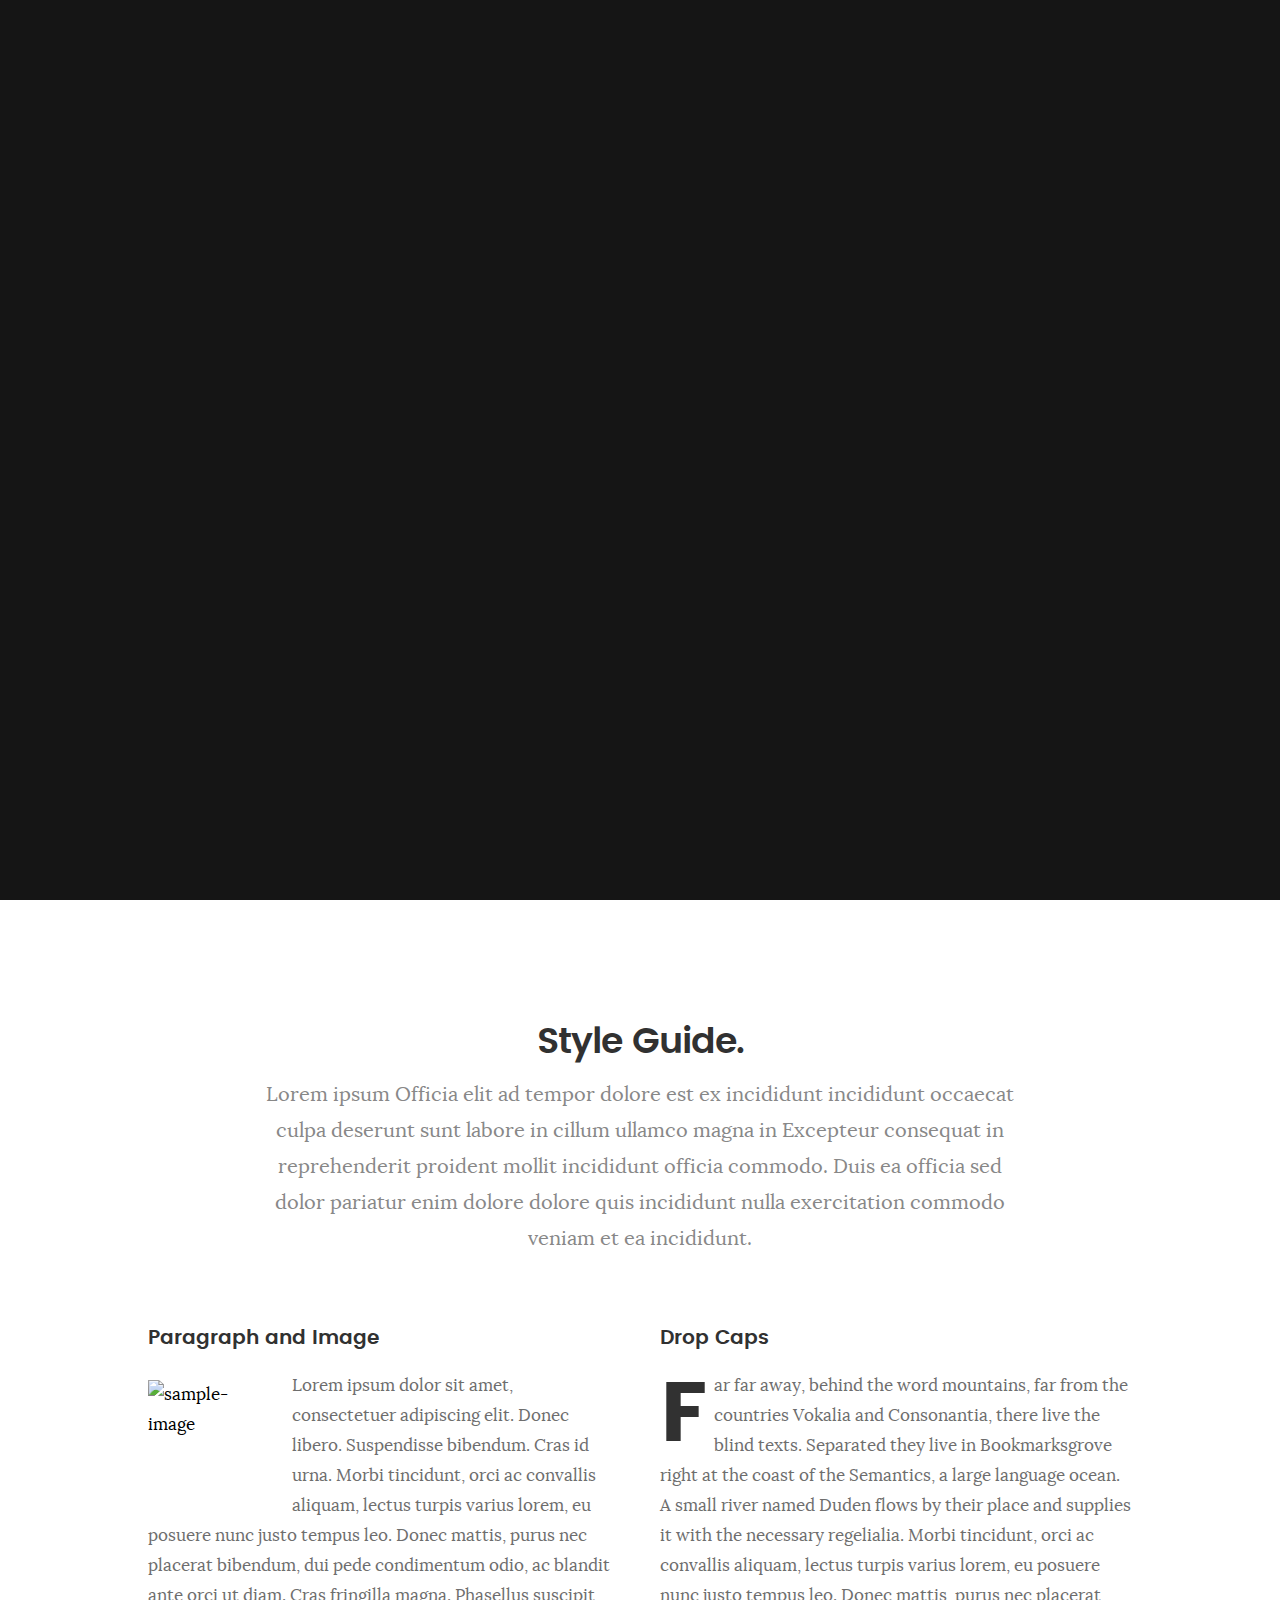
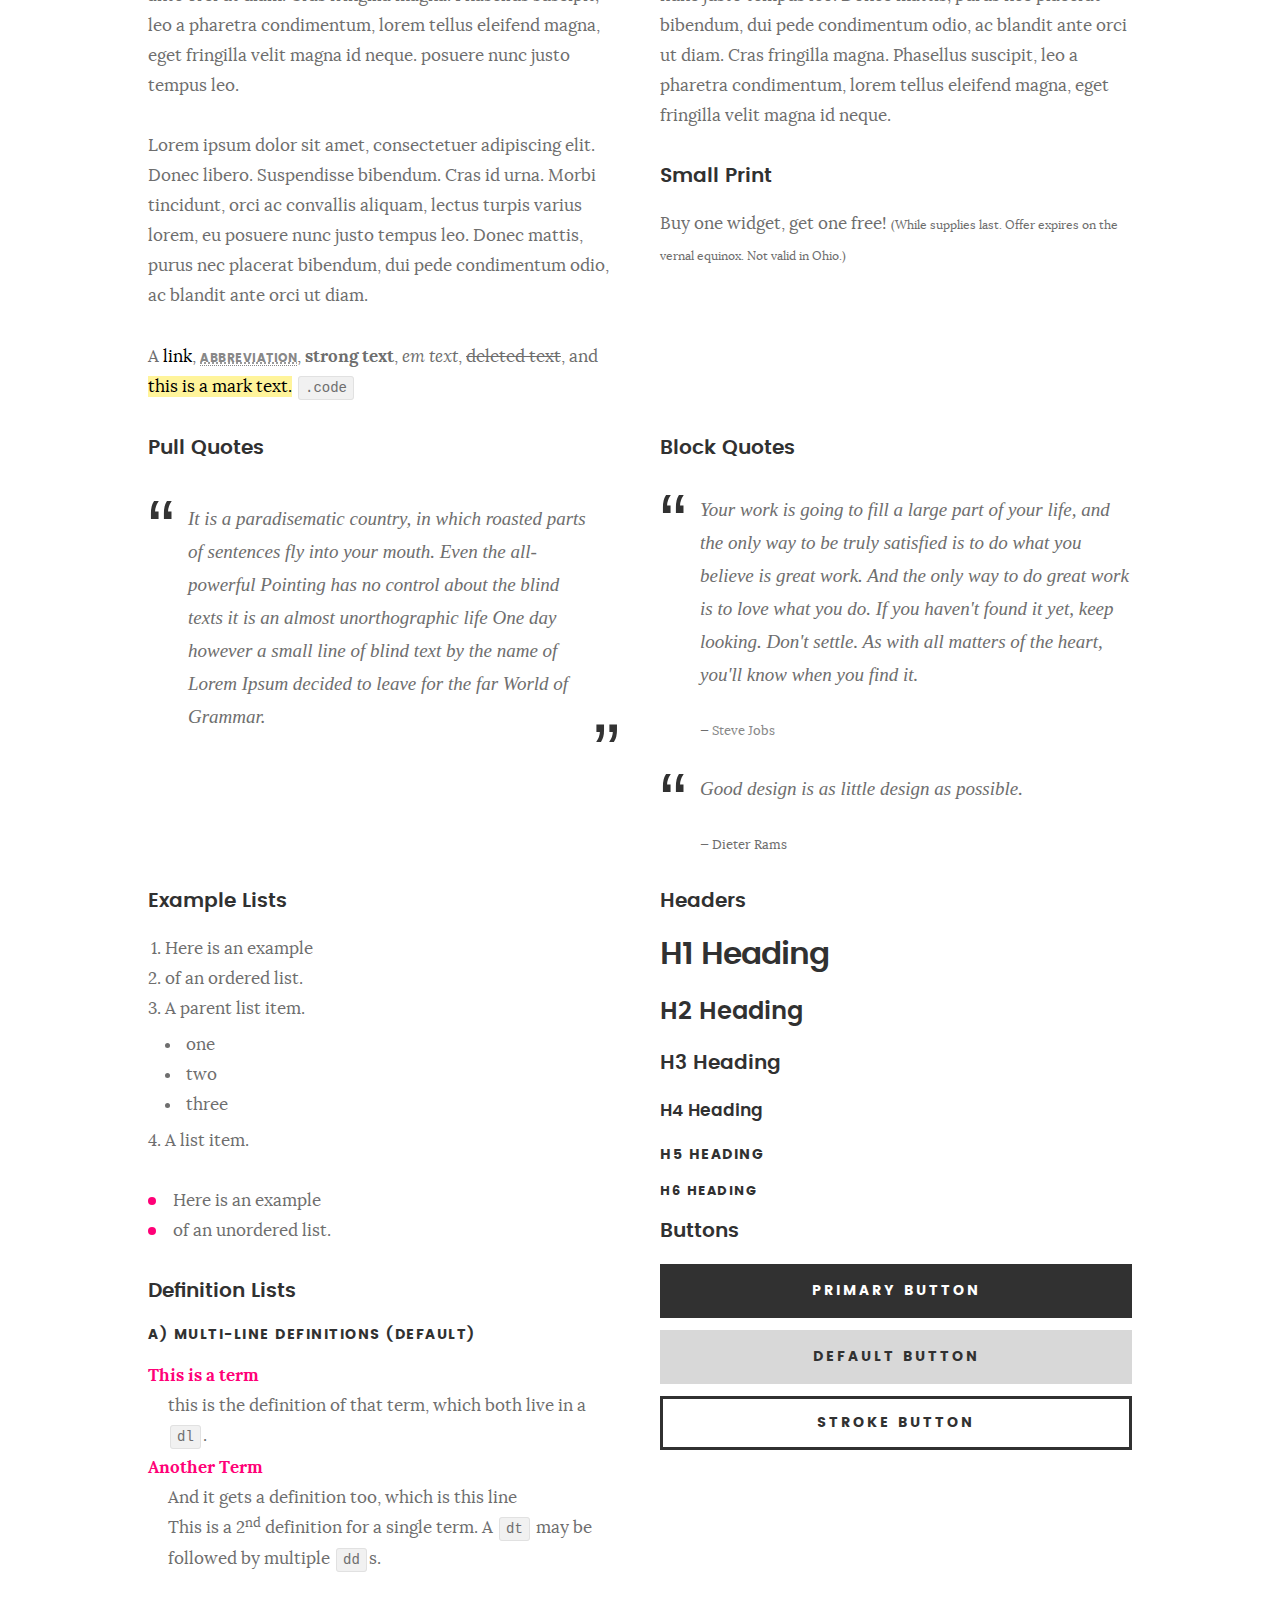
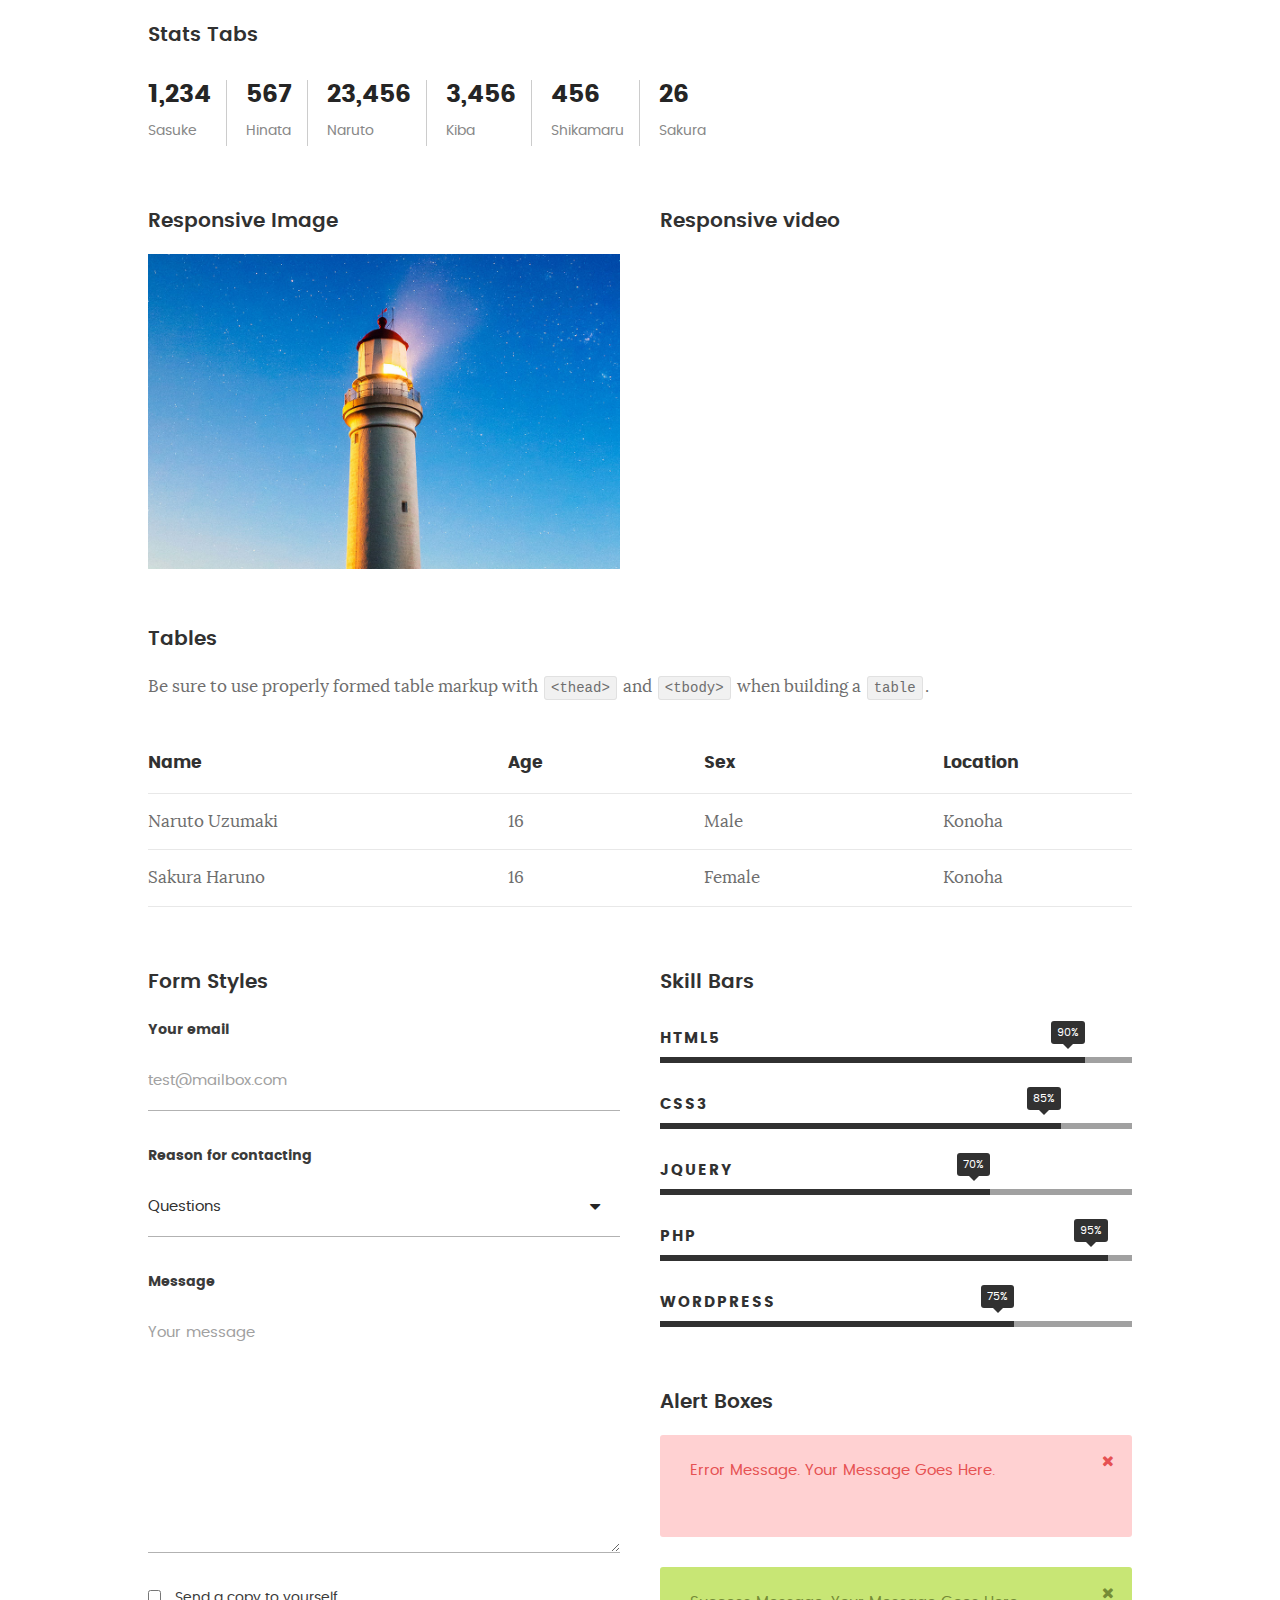
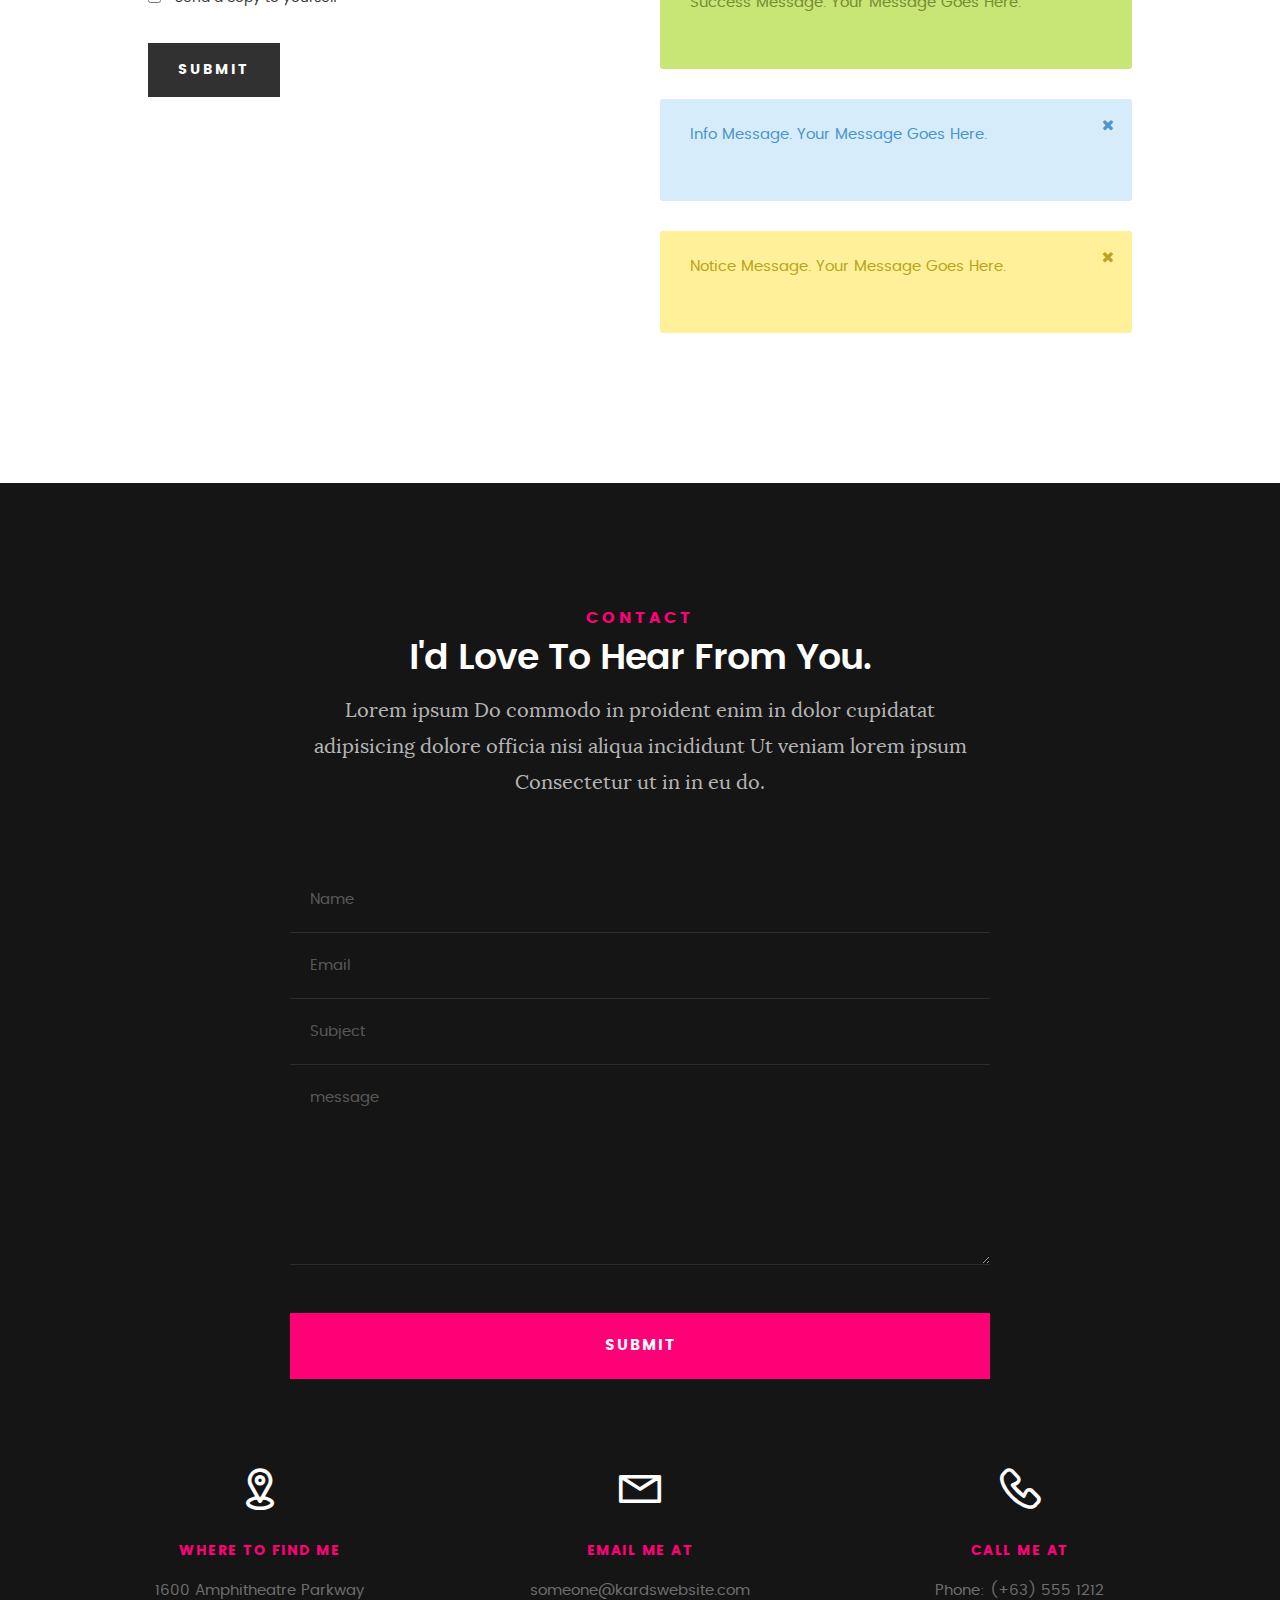
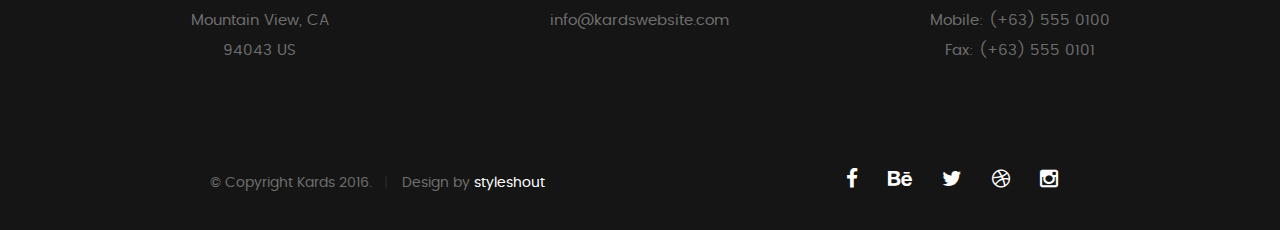
==== styles.html @ 4df72674 "changed the whole .css" ====
<!DOCTYPE html>
<!--[if IE 8 ]><html class="no-js oldie ie8" lang="en"> <![endif]-->
<!--[if IE 9 ]><html class="no-js oldie ie9" lang="en"> <![endif]-->
<!--[if (gte IE 9)|!(IE)]><!--><html class="no-js" lang="en"> <!--<![endif]-->
<head>

   <!--- basic page needs
   ================================================== -->
   <meta charset="utf-8">
	<title>Style Demo - Kards</title>
	<meta name="description" content="">  
	<meta name="author" content="">

   <!-- mobile specific metas
   ================================================== -->
	<meta name="viewport" content="width=device-width, initial-scale=1, maximum-scale=1">

 	<!-- CSS
   ================================================== -->
   <link rel="stylesheet" href="css/base.css">  
   <link rel="stylesheet" href="css/main.css">
   <link rel="stylesheet" href="css/vendor.css">

   <style type="text/css" media="screen">

   	#styles { 
   		background: white;
   		padding-top: 12rem;
   		padding-bottom: 12rem;
   	}
   	#styles .row {
   		max-width: 1024px;
     	}
     	#styles .section-intro {
   		max-width: 800px;
     	}
      	
   </style>       

   <!-- script
   ================================================== -->
	<script src="js/modernizr.js"></script>
	<script src="js/pace.min.js"></script>

   <!-- favicons
	================================================== -->
	<link rel="icon" type="image/png" href="favicon.png">

</head>

<body id="top">

	<!-- header 
   ================================================== -->
   <header>   	
   	<div class="row">

   		<div class="top-bar">
   			<a class="menu-toggle" href="#"><span>Menu</span></a>

	   		<div class="logo">
		         <a href="index.html">KARDS</a>
		      </div>		      

		   	<nav id="main-nav-wrap">
					<ul class="main-navigation">
						<li><a href="index.html#intro" title="">Home</a></li>
						<li><a href="index.html#about" title="">About</a></li>
						<li><a href="index.html#resume" title="">Resume</a></li>
						<li><a href="index.html#portfolio" title="">Portfolio</a></li>
						<li><a href="index.html#services" title="">Services</a></li>					
						<li><a class="smoothscroll"  href="#contact" title="">Contact</a></li>	
						<li><a href="styles.html" title="">Style Demo</a></li>				
					</ul>
				</nav>    		
   		</div> <!-- /top-bar --> 
   		
   	</div> <!-- /row --> 		
   </header> <!-- /header -->

	<!-- intro section
   ================================================== -->
   <section id="intro">   

   	<div class="intro-overlay"></div>	

   	<div class="intro-content">
   		<div class="row">

   			<div class="col-twelve">

	   			<h5>Hello, World.</h5>
	   			<h1>I'm Juan Dela Cruz.</h1>

	   			<p class="intro-position">
	   				<span>Front-end Developer</span>
	   				<span>UI/UX Designer</span> 
	   			</p>

	   			<a class="button stroke smoothscroll" href="#about" title="">More About Me</a>

	   		</div>  
   			
   		</div>   		 		
   	</div> <!-- /intro-content --> 

   	<ul class="intro-social">        
         <li><a href="#"><i class="fa fa-facebook"></i></a></li>
         <li><a href="#"><i class="fa fa-behance"></i></a></li>
         <li><a href="#"><i class="fa fa-twitter"></i></a></li>
         <li><a href="#"><i class="fa fa-dribbble"></i></a></li>
         <li><a href="#"><i class="fa fa-instagram"></i></a></li>
      </ul> <!-- /intro-social -->      	

   </section> <!-- /intro -->


   <!-- Style Demo
   ================================================== -->
   <section id="styles">

   	<div class="row section-intro">

   		<div class="col-twelve">

   			<h1>Style Guide.</h1>

   			<p class="lead">Lorem ipsum Officia elit ad tempor dolore est ex incididunt incididunt occaecat culpa deserunt sunt labore in cillum ullamco magna in Excepteur consequat in reprehenderit proident mollit incididunt officia commodo.
   			Duis ea officia sed dolor pariatur enim dolore dolore quis incididunt nulla exercitation commodo veniam et ea incididunt.</p>   			

   		</div>

     	</div> <!-- /row -->

     	<div class="row">

     		<div class="col-six tab-full">

		      <h3>Paragraph and Image</h3>

		      <p><a href="#"><img width="120" height="120" class="pull-left" alt="sample-image" src="images/sample-image.jpg"></a>
		  		Lorem ipsum dolor sit amet, consectetuer adipiscing elit. Donec libero. Suspendisse bibendum.
		  		Cras id urna. Morbi tincidunt, orci ac convallis aliquam, lectus turpis varius lorem, eu
		  		posuere nunc justo tempus leo. Donec mattis, purus nec placerat bibendum, dui pede condimentum
		  		odio, ac blandit ante orci ut diam. Cras fringilla magna. Phasellus suscipit, leo a pharetra
		  		condimentum, lorem tellus eleifend magna, eget fringilla velit magna id neque.
		  		posuere nunc justo tempus leo. </p>

		  		<p>
		  		Lorem ipsum dolor sit amet, consectetuer adipiscing elit. Donec libero. Suspendisse bibendum.
		  		Cras id urna. Morbi tincidunt, orci ac convallis aliquam, lectus turpis varius lorem, eu
		  		posuere nunc justo tempus leo. Donec mattis, purus nec placerat bibendum, dui pede condimentum
		  		odio, ac blandit ante orci ut diam.	
 			   </p>

            <p>A <a href="#">link</a>,
  			   <abbr title="this really isn't a very good description">abbreviation</abbr>,
  			   <strong>strong text</strong>,
            <em>em text</em>,
  			   <del>deleted text</del>, and
            <mark>this is a mark text.</mark>
            <code>.code</code>
          	</p>

         </div>

         <div class="col-six tab-full">

            <h3>Drop Caps</h3>

	         <p class="drop-cap">Far far away, behind the word mountains, far from the countries Vokalia and Consonantia,
	         there live the blind texts. Separated they live in Bookmarksgrove right at the coast of the
	         Semantics, a large language ocean. A small river named Duden flows by their place and supplies it with the necessary regelialia. Morbi tincidunt, orci ac convallis aliquam, lectus turpis varius lorem, eu	posuere nunc justo tempus leo. Donec mattis, purus nec placerat bibendum, dui pede condimentum odio, ac blandit ante orci ut diam. Cras fringilla magna. Phasellus suscipit, leo a pharetra condimentum, lorem tellus eleifend magna, eget fringilla velit magna id neque.
		  		</p>

		      <h3>Small Print</h3>

		      <p>Buy one widget, get one free!
		  		<small>(While supplies last. Offer expires on the vernal equinox. Not valid in Ohio.)</small>
		  		</p>

		   </div>	         

		</div> <!-- /row -->

		<div class="row">

		  	<div class="col-six tab-full">

		      <h3>Pull Quotes</h3>

		      <aside class="pull-quote">
				   <blockquote>
					   <p>It is a paradisematic country, in which roasted parts of
		            sentences fly into your mouth. Even the all-powerful Pointing has no control about the blind
		            texts it is an almost unorthographic life One day however a small line of blind text by the name
		            of Lorem Ipsum decided to leave for the far World of Grammar.</p>
					</blockquote>
				</aside>

		   </div>

		   <div class="col-six tab-full">

		      <h3>Block Quotes</h3>

		      <blockquote cite="http://where-i-got-my-info-from.com">
				   <p>Your work is going to fill a large part of your life, and the only way to be truly satisfied is
		         to do what you believe is great work. And the only way to do great work is to love what you do.
		         If you haven't found it yet, keep looking. Don't settle. As with all matters of the heart, you'll know when you find it.
		         </p>
		
					<cite>
					   <a href="#">Steve Jobs</a>
					</cite>
			   </blockquote>

		      <blockquote>
		         <p>Good design is as little design as possible.</p>
		         <cite>Dieter Rams</cite>
		      </blockquote>

		   </div>

		</div> <!-- /row -->

		<div class="row half-bottom">

		 	<div class="col-six tab-full">

		      <h3>Example Lists</h3>

		      <ol>
				   <li>Here is an example</li>
				   <li>of an ordered list.</li>
				   <li>A parent list item.
				   	<ul>
				   		<li>one</li>
				   		<li>two</li>
				   		<li>three</li>
				   	</ul>
				   </li>
				   <li>A list item.</li>
			   </ol>

		      <ul class="disc">
				   <li>Here is an example</li>
				   <li>of an unordered list.</li>
			   </ul>	

			   <h3>Definition Lists</h3>	            

		      <h5>a) Multi-line Definitions (default)</h5>

		      <dl>
				   <dt><strong>This is a term</strong></dt>
				      <dd>this is the definition of that term, which both live in a <code>dl</code>.</dd>
				   <dt><strong>Another Term</strong></dt>
				      <dd>And it gets a definition too, which is this line</dd>
				      <dd>This is a 2<sup>nd</sup> definition for a single term. A <code>dt</code> may be followed by multiple <code>dd</code>s.</dd>
			   </dl>

		   </div>

		   <div class="col-six tab-full">		                  

		      <h3>Headers</h3>

		      <h1>H1 Heading</h1>
		      <h2>H2 Heading</h2>
		      <h3>H3 Heading</h3>
		      <h4>H4 Heading</h4>
		      <h5>H5 Heading</h5>
		      <h6>H6 Heading</h6>

		      <h3>Buttons</h3>

		    	<p>
		     		<a class="button button-primary full-width" href="#">Primary Button</a>
		     		<a class="button full-width" href="#">Default Button</a>
		     		<a class="button stroke full-width" href="#">Stroke Button</a>
		     	</p>

		   </div>

		</div> <!-- /row -->

		<div class="row">

		   <div class="col-twelve">

		    	<h3>Stats Tabs</h3>

		      <ul class="stats-tabs">
				   <li><a href="#">1,234 <em>Sasuke</em></a></li>
				   <li><a href="#">567 <em>Hinata</em></a></li>
				   <li><a href="#">23,456 <em>Naruto</em></a></li>
				   <li><a href="#">3,456 <em>Kiba</em></a></li>
				   <li><a href="#">456 <em>Shikamaru</em></a></li>
				   <li><a href="#">26 <em>Sakura</em></a></li>
				</ul>	      		

		   </div>	      	

		</div> <!-- /row -->

		<div class="row half-bottom">

      	<div class="col-six tab-full">

      		<h3>Responsive Image</h3>

      		<p><img src="images/portfolio/modals/m-lighthouse.jpg"></p>

      	</div>

      	<div class="col-six tab-full">

      		<h3>Responsive video</h3>

      		<div class="fluid-video-wrapper">
                  <iframe src="http://player.vimeo.com/video/14592941?title=0&amp;byline=0&amp;portrait=0&amp;color=F64B39" width="500" height="281" frameborder="0" webkitallowfullscreen mozallowfullscreen allowfullscreen></iframe> 
            </div>

      	</div>
      	
      </div> <!-- /row -->

      <div class="row add-bottom">

      	<div class="col-twelve">

      		<h3>Tables</h3>
      		<p>Be sure to use properly formed table markup with <code>&lt;thead&gt;</code> and <code>&lt;tbody&gt;</code> when building a <code>table</code>.</p>

      		<div class="table-responsive">

      			<table>
					  <thead>
					    <tr>
					      <th>Name</th>
					      <th>Age</th>
					      <th>Sex</th>
					      <th>Location</th>					    
					    </tr>
					  </thead>
					  <tbody>
					    <tr>
					      <td>Naruto Uzumaki</td>
					      <td>16</td>
					      <td>Male</td>
					      <td>Konoha</td>					    
					    </tr>
					    <tr>
					      <td>Sakura Haruno</td>
					      <td>16</td>
					      <td>Female</td>
					      <td>Konoha</td>			    
					    </tr>
					  </tbody>
					</table>

      		</div>     		

      	</div>
      	
      </div> <!--row -->

      <div class="row">

		   <div class="col-six tab-full">

		      <h3>Form Styles</h3>

		         <form>
			        	<div>
			         	<label for="sampleInput">Your email</label>
			         	<input class="full-width" type="email" placeholder="test@mailbox.com" id="sampleInput">
			         </div>
			         <div>
			         	<label for="sampleRecipientInput">Reason for contacting</label>
			         	<div class="ss-custom-select">
			         		<select class="full-width" id="sampleRecipientInput">
				           		<option value="Option 1">Questions</option>
				           		<option value="Option 2">Report</option>
				           		<option value="Option 3">Others</option>
				         	</select>
			         	</div>			         	
			         </div>
			       
			       	<label for="exampleMessage">Message</label>
			       	<textarea class="full-width" placeholder="Your message" id="exampleMessage"></textarea>

			        	<label class="add-bottom">
			           	<input type="checkbox">			            
			           	<span class="label-text">Send a copy to yourself</span>
			        	</label>
			       
			        	<input class="button-primary" type="submit" value="Submit">

			      </form>	            

		      </div>

		      <div class="col-six tab-full">

		      		<h3>Skill Bars</h3>

		      		<ul class="skill-bars">
						   <li>
						   	<div class="progress percent90"><span>90%</span></div>
						   	<strong>HTML5</strong>
						   </li>
						   <li>
						   	<div class="progress percent85"><span>85%</span></div>
						   	<strong>CSS3</strong>
						   </li>
						   <li>
						   	<div class="progress percent70"><span>70%</span></div>
						   	<strong>JQuery</strong>
						   </li>
						   <li>
						   	<div class="progress percent95"><span>95%</span></div>
						   	<strong>PHP</strong>
						   </li>
						   <li>

						   	<div class="progress percent75"><span>75%</span></div>
						   	<strong>Wordpress</strong>
						   </li>
		      
						</ul> <!-- /skill-bars -->

			        
			        <h3>Alert Boxes</h3> 
			        
			        <div class="alert-box ss-error hideit">
				        <p>Error Message. Your Message Goes Here.</p>
				        <i class="fa fa-times close"></i>
			        </div><!-- /error -->
			        
			        <div class="alert-box ss-success hideit">
				        <p>Success Message. Your Message Goes Here.</p>
				        <i class="fa fa-times close"></i>
			        </div><!-- /success -->
			        
			        <div class="alert-box ss-info hideit">
				         <p>Info Message. Your Message Goes Here.</p>
				        <i class="fa fa-times close"></i>
			        </div><!-- /info -->
			        
			        <div class="alert-box ss-notice hideit">
				        <p>Notice Message. Your Message Goes Here.</p>
				        <i class="fa fa-times close"></i>
			        </div><!-- /notice -->
			        
			  </div>	         

		</div> <!-- /row -->
		   	
   </section> <!--styles -->	

	
   <!-- contact
   ================================================== -->
	<section id="contact">

		<div class="row section-intro">
   		<div class="col-twelve">

   			<h5>Contact</h5>
   			<h1>I'd Love To Hear From You.</h1>

   			<p class="lead">Lorem ipsum Do commodo in proident enim in dolor cupidatat adipisicing dolore officia nisi aliqua incididunt Ut veniam lorem ipsum Consectetur ut in in eu do.</p>

   		</div> 
   	</div> <!-- /section-intro -->

   	<div class="row contact-form">

   		<div class="col-twelve">

            <!-- form -->
            <form name="contactForm" id="contactForm" method="post" action="">
      			<fieldset>

                  <div class="form-field">
 						   <input name="contactName" type="text" id="contactName" placeholder="Name" value="" minlength="2" required="">
                  </div>
                  <div class="form-field">
	      			   <input name="contactEmail" type="email" id="contactEmail" placeholder="Email" value="" required="">
	               </div>
                  <div class="form-field">
	     				   <input name="contactSubject" type="text" id="contactSubject" placeholder="Subject" value="">
	               </div>                       
                  <div class="form-field">
	                 	<textarea name="contactMessage" id="contactMessage" placeholder="message" rows="10" cols="50" required=""></textarea>
	               </div>                      
                 <div class="form-field">
                     <button class="submitform">Submit</button>
                     <div id="submit-loader">
                        <div class="text-loader">Sending...</div>                             
       				      <div class="s-loader">
								  	<div class="bounce1"></div>
								  	<div class="bounce2"></div>
								  	<div class="bounce3"></div>
								</div>
							</div>
                  </div>

      			</fieldset>
      		</form> <!-- Form End -->

            <!-- contact-warning -->
            <div id="message-warning"></div>            
            <!-- contact-success -->
      		<div id="message-success">
               <i class="fa fa-check"></i>Your message was sent, thank you!<br>
      		</div>

         </div> <!-- /col-twelve -->
   		
   	</div> <!-- /contact-form -->

   	<div class="row contact-info">

   		<div class="col-four tab-full">

   			<div class="icon">
   				<i class="icon-pin"></i>
   			</div>

   			<h5>Where to find me</h5>

   			<p>
            1600 Amphitheatre Parkway<br>
            Mountain View, CA<br>
            94043 US
            </p>

   		</div>

   		<div class="col-four tab-full collapse">

   			<div class="icon">
   				<i class="icon-mail"></i>
   			</div>

   			<h5>Email Me At</h5>

   			<p>someone@kardswebsite.com<br>
			   	info@kardswebsite.com			     
			   </p>

   		</div>

   		<div class="col-four tab-full">

   			<div class="icon">
   				<i class="icon-phone"></i>
   			</div>

   			<h5>Call Me At</h5>

   			<p>Phone: (+63) 555 1212<br>
			   	Mobile: (+63) 555 0100<br>
			     	Fax: (+63) 555 0101
			   </p>

   		</div>
   		
   	</div> <!-- /contact-info -->
		
	</section> <!-- /contact -->


   <!-- footer
   ================================================== -->

   <footer>
     	<div class="row">

     		<div class="col-six tab-full pull-right social">

     			<ul class="footer-social">        
			      <li><a href="#"><i class="fa fa-facebook"></i></a></li>
			      <li><a href="#"><i class="fa fa-behance"></i></a></li>
			      <li><a href="#"><i class="fa fa-twitter"></i></a></li>
			      <li><a href="#"><i class="fa fa-dribbble"></i></a></li>
			      <li><a href="#"><i class="fa fa-instagram"></i></a></li>
			   </ul> 
	      		
	      </div>

      	<div class="col-six tab-full">
	      	<div class="copyright">
		        	<span>© Copyright Kards 2016.</span> 
		        	<span>Design by <a href="http://www.styleshout.com/">styleshout</a></span>	         	
		         </div>		                  
	      	</div>

	      	<div id="go-top">
		         <a class="smoothscroll" title="Back to Top" href="#top"><i class="fa fa-long-arrow-up"></i></a>
		      </div>

      	</div> <!-- /row -->     	
   </footer>    

   <div id="preloader"> 
    	<div id="loader"></div>
   </div> 

   <!-- Java Script
   ================================================== --> 
   <script src="js/jquery-2.1.3.min.js"></script>
   <script src="js/plugins.js"></script>
   <script src="js/main.js"></script>

</body>

</html>
---- css/base.css ----
/**
 * =================================================================== 
 *
 *  Kards v1.0 Base Stylesheet
 *  url: styleshout.com
 *  03-01-2016
 *  ------------------------------------------------------------------
 *  TOC:
 *  01. reset
 *  02. basic/base setup styles
 *  03. grid
 *  04. MISC
 *
 * =================================================================== 
 */

/** 
 * ===================================================================
 * 01. reset - normalize.css v3.0.2 | MIT License | git.io/normalize
 *
 * ------------------------------------------------------------------- 
 */
html {
	font-family: sans-serif;
	-ms-text-size-adjust: 100%;
	-webkit-text-size-adjust: 100%;
}

body {
	margin: 0;
}

article,
aside,
details,
figcaption,
figure,
footer,
header,
hgroup,
main,
menu,
nav,
section,
summary {
	display: block;
}

audio,
canvas,
progress,
video {
	display: inline-block;
	vertical-align: baseline;
}

audio:not([controls]) {
	display: none;
	height: 0;
}

[hidden],
template {
	display: none;
}

a {
	background: transparent;
}

a:active,
a:hover {
	outline: 0;
}

abbr[title] {
	border-bottom: 1px dotted;
}

b,
strong {
	font-weight: bold;
}

dfn {
	font-style: italic;
}

h1 {
	font-size: 2em;
	margin: 0.67em 0;
}

mark {
	background: #ff0;
	color: #000;
}

small {
	font-size: 80%;
}

sub,
sup {
	font-size: 75%;
	line-height: 0;
	position: relative;
	vertical-align: baseline;
}

sup {
	top: -0.5em;
}

sub {
	bottom: -0.25em;
}

img {
	border: 0;
}

svg:not(:root) {
	overflow: hidden;
}

figure {
	margin: 1em 40px;
}

hr {
	-moz-box-sizing: content-box;
	box-sizing: content-box;
	height: 0;
}

pre {
	overflow: auto;
}

code,
kbd,
pre,
samp {
	font-family: monospace, monospace;
	font-size: 1em;
}

button,
input,
optgroup,
select,
textarea {
	color: inherit;
	font: inherit;
	margin: 0;
}

button {
	overflow: visible;
}

button,
select {
	text-transform: none;
}

button,
html input[type="button"],
input[type="reset"],
input[type="submit"] {
	-webkit-appearance: button;
	cursor: pointer;
}

button[disabled],
html input[disabled] {
	cursor: default;
}

button::-moz-focus-inner,
input::-moz-focus-inner {
	border: 0;
	padding: 0;
}

input {
	line-height: normal;
}

input[type="checkbox"],
input[type="radio"] {
	box-sizing: border-box;
	padding: 0;
}

input[type="number"]::-webkit-inner-spin-button,
input[type="number"]::-webkit-outer-spin-button {
	height: auto;
}

input[type="search"] {
	-webkit-appearance: textfield;
	-moz-box-sizing: content-box;
	-webkit-box-sizing: content-box;
	box-sizing: content-box;
}

input[type="search"]::-webkit-search-cancel-button,
input[type="search"]::-webkit-search-decoration {
	-webkit-appearance: none;
}

fieldset {
	border: 1px solid #c0c0c0;
	margin: 0 2px;
	padding: 0.35em 0.625em 0.75em;
}

legend {
	border: 0;
	padding: 0;
}

textarea {
	overflow: auto;
}

optgroup {
	font-weight: bold;
}

table {
	border-collapse: collapse;
	border-spacing: 0;
}

td,
th {
	padding: 0;
}

/** 
 * ===================================================================
 * 02. basic/base setup styles - (_basic.scss)
 *
 * ------------------------------------------------------------------- 
 */
html {
	font-size: 62.5%;
	box-sizing: border-box;
}

*,
*::before,
*::after {
	box-sizing: inherit;
}

body {
	font-weight: normal;
	line-height: 1;
	text-rendering: optimizeLegibility;
	word-wrap: break-word;
	-webkit-overflow-scrolling: touch;
	-webkit-text-size-adjust: none;
}

body,
input,
button {
	-moz-osx-font-smoothing: grayscale;
	-webkit-font-smoothing: antialiased;
}

/**
 * Media - (_basic.scss)
 * ------------------------------------------------------------------- 
 */
img,
video {
	max-width: 100%;
	height: auto;
}

/**
 * Typography resets - (_basic.scss)
 * ------------------------------------------------------------------- 
 */
div,
dl,
dt,
dd,
ul,
ol,
li,
h1,
h2,
h3,
h4,
h5,
h6,
pre,
form,
p,
blockquote,
th,
td {
	margin: 0;
	padding: 0;
}

h1,
h2,
h3,
h4,
h5,
h6 {
	-webkit-font-variant-ligatures: common-ligatures;
	-moz-font-variant-ligatures: common-ligatures;
	font-variant-ligatures: common-ligatures;
	text-rendering: optimizeLegibility;
}

em,
i {
	font-style: italic;
	line-height: inherit;
}

strong,
b {
	font-weight: bold;
	line-height: inherit;
}

small {
	font-size: 60%;
	line-height: inherit;
}

ol,
ul {
	list-style: none;
}

li {
	display: block;
}

/**
 * links - (_basic.scss)
 * ------------------------------------------------------------------- 
 */
a {
	text-decoration: none;
	line-height: inherit;
}

a img {
	border: none;
}

/**
 * inputs - (_basic.scss)
 * ------------------------------------------------------------------- 
 */
fieldset {
	margin: 0;
	padding: 0;
}

input[type="email"],
input[type="number"],
input[type="search"],
input[type="text"],
input[type="tel"],
input[type="url"],
input[type="password"],
textarea {
	-webkit-appearance: none;
	-moz-appearance: none;
	-ms-appearance: none;
	-o-appearance: none;
	appearance: none;
}

/** 
 * ===================================================================
 * 03. grid - (_grid.scss)
 *
 * ------------------------------------------------------------------- 
 */
.row {
	width: 94%;
	max-width: 1140px;
	margin: 0 auto;
}

.row:before,
.row:after {
	content: "";
	display: table;
}

.row:after {
	clear: both;
}

.row .row {
	width: auto;
	max-width: none;
	margin-left: -20px;
	margin-right: -20px;
}

[class*="col-"],
.bgrid {
	float: left;
}

[class*="col-"] + [class*="col-"].end {
	float: right;
}

[class*="col-"] {
	padding: 0 20px;
}

.col-one {
	width: 8.33333%;
}

.col-two,
.col-1-6 {
	width: 16.66667%;
}

.col-three,
.col-1-4 {
	width: 25%;
}

.col-four,
.col-1-3 {
	width: 33.33333%;
}

.col-five {
	width: 41.66667%;
}

.col-six,
.col-1-2 {
	width: 50%;
}

.col-seven {
	width: 58.33333%;
}

.col-eight,
.col-2-3 {
	width: 66.66667%;
}

.col-nine,
.col-3-4 {
	width: 75%;
}

.col-ten,
.col-5-6 {
	width: 83.33333%;
}

.col-eleven {
	width: 91.66667%;
}

.col-twelve,
.col-full {
	width: 100%;
}

/**
 * small screens - (_grid.scss)
 * --------------------------------------------------------------- 
 */
@media screen and (max-width:1024px) {
	.row .row {
		margin-left: -18px;
		margin-right: -18px;
	}

	[class*="col-"] {
		padding: 0 18px;
	}

}

/**
 * tablets - (_grid.scss)
 * --------------------------------------------------------------- 
 */
@media screen and (max-width:768px) {
	.row {
		width: auto;
		padding-left: 30px;
		padding-right: 30px;
	}

	.row .row {
		padding-left: 0;
		padding-right: 0;
		margin-left: -15px;
		margin-right: -15px;
	}

	[class*="col-"] {
		padding: 0 15px;
	}

	.tab-1-4 {
		width: 25%;
	}

	.tab-1-3 {
		width: 33.33333%;
	}

	.tab-1-2 {
		width: 50%;
	}

	.tab-2-3 {
		width: 66.66667%;
	}

	.tab-3-4 {
		width: 75%;
	}

	.tab-full {
		width: 100%;
	}

}

/**
 * large mobile devices - (_grid.scss)
 * --------------------------------------------------------------- 
 */
@media screen and (max-width:600px) {
	.row {
		padding-left: 25px;
		padding-right: 25px;
	}

	.row .row {
		margin-left: -10px;
		margin-right: -10px;
	}

	[class*="col-"] {
		padding: 0 10px;
	}

	.mob-1-4 {
		width: 25%;
	}

	.mob-1-2 {
		width: 50%;
	}

	.mob-3-4 {
		width: 75%;
	}

	.mob-full {
		width: 100%;
	}

}

/**
 * small mobile devices - (_grid.scss)
 * --------------------------------------------------------------- 
 */
@media screen and (max-width:400px) {
	.row .row {
		padding-left: 0;
		padding-right: 0;
		margin-left: 0;
		margin-right: 0;
	}

	[class*="col-"] {
		width: 100% !important;
		float: none !important;
		clear: both !important;
		margin-left: 0;
		margin-right: 0;
		padding: 0;
	}

	[class*="col-"] + [class*="col-"].end {
		float: none;
	}

}

/** 
 * ===================================================================
 * block grids - (_grid.scss)
 *
 * ------------------------------------------------------------------- 
 */
[class*="block-"]:before,
[class*="block-"]:after {
	content: "";
	display: table;
}

[class*="block-"]:after {
	clear: both;
}

.block-1-6 .bgrid {
	width: 16.66667%;
}

.block-1-4 .bgrid {
	width: 25%;
}

.block-1-3 .bgrid {
	width: 33.33333%;
}

.block-1-2 .bgrid {
	width: 50%;
}

/**
 * Clearing for block grid columns. Allow columns with 
 * different heights to align properly.
 */
.block-1-6 .bgrid:nth-child(6n+1),
.block-1-4 .bgrid:nth-child(4n+1),
.block-1-3 .bgrid:nth-child(3n+1),
.block-1-2 .bgrid:nth-child(2n+1) {
	clear: both;
}

/**
 * small screens - (_grid.scss)
 * --------------------------------------------------------------- 
 */
@media screen and (max-width:1024px) {
	.block-s-1-6 .bgrid {
		width: 16.66667%;
	}

	.block-s-1-4 .bgrid {
		width: 25%;
	}

	.block-s-1-3 .bgrid {
		width: 33.33333%;
	}

	.block-s-1-2 .bgrid {
		width: 50%;
	}

	.block-s-full .bgrid {
		width: 100%;
		clear: both;
	}

	[class*="block-s-"] .bgrid:nth-child(n) {
		clear: none;
	}

	.block-s-1-6 .bgrid:nth-child(6n+1),
	.block-s-1-4 .bgrid:nth-child(4n+1),
	.block-s-1-3 .bgrid:nth-child(3n+1),
	.block-s-1-2 .bgrid:nth-child(2n+1) {
		clear: both;
	}

}

/**
 * tablets - (_grid.scss)
 * --------------------------------------------------------------- 
 */
@media screen and (max-width:768px) {
	.block-tab-1-6 .bgrid {
		width: 16.66667%;
	}

	.block-tab-1-4 .bgrid {
		width: 25%;
	}

	.block-tab-1-3 .bgrid {
		width: 33.33333%;
	}

	.block-tab-1-2 .bgrid {
		width: 50%;
	}

	.block-tab-full .bgrid {
		width: 100%;
		clear: both;
	}

	[class*="block-tab-"] .bgrid:nth-child(n) {
		clear: none;
	}

	.block-tab-1-6 .bgrid:nth-child(6n+1),
	.block-tab-1-4 .bgrid:nth-child(4n+1),
	.block-tab-1-3 .bgrid:nth-child(3n+1),
	.block-tab-1-2 .bgrid:nth-child(2n+1) {
		clear: both;
	}

}

/**
 * large mobile devices - (_grid.scss)
 * --------------------------------------------------------------- 
 */
@media screen and (max-width:600px) {
	.block-mob-1-6 .bgrid {
		width: 16.66667%;
	}

	.block-mob-1-4 .bgrid {
		width: 25%;
	}

	.block-mob-1-3 .bgrid {
		width: 33.33333%;
	}

	.block-mob-1-2 .bgrid {
		width: 50%;
	}

	.block-mob-full .bgrid {
		width: 100%;
		clear: both;
	}

	[class*="block-mob-"] .bgrid:nth-child(n) {
		clear: none;
	}

	.block-mob-1-6 .bgrid:nth-child(6n+1),
	.block-mob-1-4 .bgrid:nth-child(4n+1),
	.block-mob-1-3 .bgrid:nth-child(3n+1),
	.block-mob-1-2 .bgrid:nth-child(2n+1) {
		clear: both;
	}

}

/**
 * stack on small mobile devices - (_grid.scss)
 * --------------------------------------------------------------- 
 */
@media screen and (max-width:400px) {
	.stack .bgrid {
		width: 100% !important;
		float: none !important;
		clear: both !important;
		margin-left: 0;
		margin-right: 0;
	}

}

/** 
 * ===================================================================
 * 04. MISC  - (_grid.scss)
 *
 * ------------------------------------------------------------------- 
 */

/**
 * Clearing - (http://nicolasgallagher.com/micro-clearfix-hack/
 */
.group:before,
.group:after {
	content: "";
	display: table;
}

.group:after {
	clear: both;
}

/**
 * Misc Helper Styles 
 */
.hide {
	display: none;
}

.invisible {
	visibility: hidden;
}

.antialiased {
	-webkit-font-smoothing: antialiased;
	-moz-osx-font-smoothing: grayscale;
}

.remove-bottom {
	margin-bottom: 0;
}

.half-bottom {
	margin-bottom: 1.5rem !important;
}

.add-bottom {
	margin-bottom: 3rem !important;
}

.no-border {
	border: none;
}

.full-width {
	width: 100%;
}

.text-center {
	text-align: center;
}

.text-left {
	text-align: left;
}

.text-right {
	text-align: right;
}

.pull-left {
	float: left;
}

.pull-right {
	float: right;
}

.align-center {
	margin-left: auto;
	margin-right: auto;
	text-align: center;
}

/*# sourceMappingURL=base.css.map */
---- css/main.css ----
/**
 * =================================================================== 
 *
 *  Kards v1.0 Main Stylesheet
 *  url: styleshout.com
 *  03-01-2016
 *  ------------------------------------------------------------------
 *  TOC:
 *  01. webfonts and iconfonts
 *  02. base style overrides
 *  03. typography & general theme styles
 *  04. preloader
 *  05. forms
 *  06. buttons 
 *  07. other components
 *  08. common styles
 *  09. header styles
 *  10. intro
 *  11. about
 *  12. resume
 *  13. portfolio
 *  14. call-to-action section
 *  15. services
 *  16. stats
 *  17. contact
 *  18. footer
 *
 * =================================================================== 
 */


/** 
 * ===================================================================
 * 01. webfonts and iconfonts - (_document-setup.scss)
 *
 * ------------------------------------------------------------------- 
 */
@import url("fonts.css");
@import url("font-awesome/css/font-awesome.min.css");
@import url("micons/micons.css");


/** 
 * ===================================================================
 * 02. base style overrides - (_document-setup.scss)
 *
 * ------------------------------------------------------------------- 
 */
html {
	font-size: 10px;
}

@media only screen and (max-width:1024px) {
	html {
		font-size: 9.411764705882353px;
	}
}
@media only screen and (max-width:768px) {
	html {
		font-size: 10px;
	}
}
@media only screen and (max-width:400px) {
	html {
		font-size: 9.411764705882353px;
	}
}

html, body {
	height: 100%;
}
body {
	background: #151515;
	font-family: "lora-regular", serif;
	font-size: 1.7rem;
	line-height: 3rem;
	color: #6e6e6e;
}

/**
 * links - (_document-setup.scss)
 * -------------------------------------------------------------------
 */
a, a:visited {
	color: #000000;
	-moz-transition: all 0.3s ease-in-out;
	-o-transition: all 0.3s ease-in-out;
	-webkit-transition: all 0.3s ease-in-out;
	-ms-transition: all 0.3s ease-in-out;
	transition: all 0.3s ease-in-out;
}
a:hover, a:focus, a:active {
	color: #FF0077;
	outline: 0;
}

/** 
 * ===================================================================
 * 03. typography & general theme styles - (_document-setup.scss)
 *
 * ------------------------------------------------------------------- 
 */
h1, h2, h3, h4, h5, h6, .h01, .h02, .h03, .h04, .h05, .h06 {
	font-family: "poppins-semibold", sans-serif;
	color: #313131;
	font-style: normal;
	text-rendering: optimizeLegibility;
	margin-bottom: 2.1rem;
}
h3, .h03, h4, .h04 {
	margin-bottom: 1.8rem;
}
h5, .h05, h6, .h06 {
	font-family: "poppins-bold";
	margin-bottom: 1.2rem;
}
h1, .h01 {
	font-size: 3.1rem;
	line-height: 1.355;
	letter-spacing: -.1rem;
}
@media only screen and (max-width:600px) {
	h1, .h01 {
		font-size: 2.6rem;
		letter-spacing: -.07rem;
	}
}
h2, .h02 {
	font-size: 2.4rem;
	line-height: 1.25;
}
h3, .h03 {
	font-size: 2rem;
	line-height: 1.5;
}
h4, .h04 {
	font-size: 1.7rem;
	line-height: 1.765;
}
h5, .h05 {
	font-size: 1.4rem;
	line-height: 1.714;
	text-transform: uppercase;
	letter-spacing: .15rem;
}
h6, .h06 {
	font-size: 1.3rem;
	line-height: 1.846;
	text-transform: uppercase;
	letter-spacing: .15rem;
}
p img {
	margin: 0;
}
p.lead {
	font-family: "lora-regular", serif;
	font-size: 2rem;
	line-height: 1.8;
	color: #888888;
}
@media only screen and (max-width:768px) {
	p.lead {
		font-size: 1.7rem;
	}
}
em, i, strong, b {
	font-size: 1.7rem;
	line-height: 3rem;
	font-style: normal;
	font-weight: normal;
}
em, i {
	font-family: "lora-italic", serif;
}
strong, b {
	font-family: "lora-bold", serif;
}
small {
	font-size: 1.2rem;
	line-height: inherit;
}
blockquote {
	margin: 3rem 0;
	padding-left: 4rem;
	position: relative;
}
blockquote:before {
	content: "\201C";
	font-size: 8rem;
	line-height: 0px;
	margin: 0;
	color: #313131;
	font-family: arial, sans-serif;
	position: absolute;
	top: 3rem;
	left: 0;
}
blockquote p {
	font-family: georgia, serif;
	font-style: italic;
	padding: 0;
	font-size: 1.9rem;
	line-height: 1.737;
}
blockquote cite {
	display: block;
	font-size: 1.3rem;
	font-style: normal;
	line-height: 1.616;
}
blockquote cite:before {
	content: "\2014 \0020";
}
blockquote cite a, blockquote cite a:visited {
	color: #888888;
	border: none;
}
abbr {
	font-family: "poppins-bold", serif;
	font-variant: small-caps;
	text-transform: lowercase;
	letter-spacing: .05rem;
	color: #888888;
}
var, kbd, samp, code, pre {
	font-family: Consolas, "Andale Mono", Courier, "Courier New", monospace;
}
pre {
	padding: 2.4rem 3rem 3rem;
	background: #F1F1F1;
}
code {
	font-size: 1.4rem;
	margin: 0 .2rem;
	padding: .3rem .6rem;
	white-space: nowrap;
	background: #F1F1F1;
	border: 1px solid #E1E1E1;
	border-radius: 3px;
}
pre > code {
	display: block;
	white-space: pre;
	line-height: 2;
	padding: 0;
	margin: 0;
}
pre.prettyprint > code {
	border: none;
}
del {
	text-decoration: line-through;
}
abbr[title], dfn[title] {
	border-bottom: 1px dotted;
	cursor: help;
}
mark {
	background: #FFF49B;
	color: #000;
}
hr {
	border: solid #d2d2d2;
	border-width: 1px 0 0;
	clear: both;
	margin: 2.4rem 0 1.5rem;
	height: 0;
}

/**
 * Lists - (_document-setup.scss)  
 * -------------------------------------------------------------------
 */
ol {
	list-style: decimal;
}
ul {
	list-style: disc;
}
li {
	display: list-item;
}
ol, ul {
	margin-left: 1.7rem;
}
ul li {
	padding-left: .4rem;
}
ul ul, ul ol, ol ol, ol ul {
	margin: .6rem 0 .6rem 1.7rem;
}
ul.disc li {
	display: list-item;
	list-style: none;
	padding: 0 0 0 .8rem;
	position: relative;
}
ul.disc li::before {
	content: "";
	display: inline-block;
	width: 8px;
	height: 8px;
	border-radius: 50%;
	background: #FF0077;
	position: absolute;
	left: -17px;
	top: 11px;
	vertical-align: middle;
}
dt {
	margin: 0;
	color: #FF0077;
}
dd {
	margin: 0 0 0 2rem;
}

/**
 * tables - (_document-setup.scss)  
 * -------------------------------------------------------------------
 */
table {
	border-width: 0;
	width: 100%;
	max-width: 100%;
	font-family: "lora-regular", sans-serif;
}
th, td {
	padding: 1.5rem 3rem;
	text-align: left;
	border-bottom: 1px solid #E8E8E8;
}
th {
	color: #313131;
	font-family: "poppins-bold", sans-serif;
}
td {
	line-height: 1.5;
}
th:first-child, td:first-child {
	padding-left: 0;
}
th:last-child, td:last-child {
	padding-right: 0;
}
.table-responsive {
	overflow-x: auto;
	-webkit-overflow-scrolling: touch;
}

/**
 * Spacing - (_document-setup.scss)  
 * -------------------------------------------------------------------
 */
button, .button {
	margin-bottom: 1.2;
}
fieldset {
	margin-bottom: 1.5rem;
}
input,
textarea,
select,
pre,
blockquote,
figure,
table,
p,
ul,
ol,
dl,
form,
.fluid-video-wrapper,
.ss-custom-select {
	margin-bottom: 3rem;
}

/**
 * floated image - (_document-setup.scss)  
 * -------------------------------------------------------------------
 */
img.pull-right {
	margin: .9rem 0 0 2.4rem;
}
img.pull-left {
	margin: .9rem 2.4rem 0 0;
}

/**
 * block grid paddings - (_document-setup.scss) 
 * -------------------------------------------------------------------
 */
.bgrid {
	padding: 0 20px;
}
@media only screen and (max-width:1024px) {
	.bgrid {
		padding: 0 18px;
	}
}
@media only screen and (max-width:768px) {
	.bgrid {
		padding: 0 15px;
	}
}
@media only screen and (max-width:600px) {
	.bgrid {
		padding: 0 10px;
	}
}
@media only screen and (max-width:400px) {
	.bgrid {
		padding: 0;
	}
}

/**
 * pace.js styles - minimal  - (_document-setup.scss)
 * -------------------------------------------------------------------
 */
.pace {
	-webkit-pointer-events: none;
	pointer-events: none;
	-webkit-user-select: none;
	-moz-user-select: none;
	user-select: none;
}
.pace-inactive {
	display: none;
}
.pace .pace-progress {
	background: #FF0077;
	position: fixed;
	z-index: 900;
	top: 0;
	right: 100%;
	width: 100%;
	height: 6px;
}

/** 
 * ===================================================================
 * 04. preloader - (_preloader-1.scss)
 *
 * ------------------------------------------------------------------- 
 */
#preloader {
	position: fixed;
	top: 0;
	left: 0;
	right: 0;
	bottom: 0;
	background: #151515;
	z-index: 800;
	height: 100%;
	width: 100%;
}
.no-js #preloader, .oldie #preloader {
	display: none;
}
#loader {
	position: absolute;
	left: 50%;
	top: 50%;
	width: 60px;
	height: 60px;
	margin: -30px 0 0 -30px;
	padding: 0;
}
#loader:before {
	content: "";
	border-top: 11px solid rgba(255, 255, 255, 0.1);
	border-right: 11px solid rgba(255, 255, 255, 0.1);
	border-bottom: 11px solid rgba(255, 255, 255, 0.1);
	border-left: 11px solid #FF0077;
	-webkit-animation: load 1.1s infinite linear;
	animation: load 1.1s infinite linear;
	display: block;
	border-radius: 50%;
	width: 60px;
	height: 60px;
}
@-webkit-keyframes load {
	0% {
		-webkit-transform: rotate(0deg);
		transform: rotate(0deg);
	}
	100% {
		-webkit-transform: rotate(360deg);
		transform: rotate(360deg);
	}
}
@keyframes load {
	0% {
		-webkit-transform: rotate(0deg);
		transform: rotate(0deg);
	}
	100% {
		-webkit-transform: rotate(360deg);
		transform: rotate(360deg);
	}
}

/** 
 * ===================================================================
 * 05. forms - (_forms.scss)
 *
 * ------------------------------------------------------------------- 
 */
fieldset {
	border: none;
}
input[type="email"],
input[type="number"],
input[type="search"],
input[type="text"],
input[type="tel"],
input[type="url"],
input[type="password"],
textarea,
select {
	display: block;
	height: 6rem;
	padding: 1.5rem 0;
	border: 0;
	outline: none;
	vertical-align: middle;
	color: #313131;
	font-family: "poppins-regular", sans-serif;
	font-size: 1.5rem;
	line-height: 3rem;
	max-width: 100%;
	background: transparent;
	border-bottom: 1px solid rgba(0, 0, 0, 0.3);
	-moz-transition: all 0.3s ease-in-out;
	-o-transition: all 0.3s ease-in-out;
	-webkit-transition: all 0.3s ease-in-out;
	-ms-transition: all 0.3s ease-in-out;
	transition: all 0.3s ease-in-out;
}
.ss-custom-select {
	position: relative;
	padding: 0;
}
.ss-custom-select select {
	-webkit-appearance: none;
	-moz-appearance: none;
	-ms-appearance: none;
	-o-appearance: none;
	appearance: none;
	text-indent: 0.01px;
	text-overflow: '';
	margin: 0;
	line-height: 3rem;
	vertical-align: middle;
}
.ss-custom-select select option {
	padding-left: 2rem;
	padding-right: 2rem;
}
.ss-custom-select select::-ms-expand {
	display: none;
}
.ss-custom-select::after {
	content: '\f0d7';
	font-family: 'FontAwesome';
	position: absolute;
	top: 50%;
	right: 1.5rem;
	margin-top: -10px;
	bottom: auto;
	width: 20px;
	height: 20px;
	line-height: 20px;
	font-size: 18px;
	text-align: center;
	pointer-events: none;
	color: #252525;
}

/* IE9 and below */
.oldie .ss-custom-select::after {
	display: none;
}
textarea {
	min-height: 25rem;
}
input[type="email"]:focus,
input[type="number"]:focus,
input[type="search"]:focus,
input[type="text"]:focus,
input[type="tel"]:focus,
input[type="url"]:focus,
input[type="password"]:focus,
textarea:focus,
select:focus {
	color: #cc005f;
	border-bottom: 1px solid #FF0077;
}
label, legend {
	font-family: "poppins-bold", sans-serif;
	font-size: 1.4rem;
	margin-bottom: .6rem;
	color: #3b3b3b;
	display: block;
}
input[type="checkbox"], input[type="radio"] {
	display: inline;
}
label > .label-text {
	display: inline-block;
	margin-left: 1rem;
	font-family: "poppins-regular", sans-serif;
	line-height: inherit;
}
label > input[type="checkbox"], label > input[type="radio"] {
	margin: 0;
	position: relative;
	top: .15rem;
}

/**
 * Style Placeholder Text  
 * -
 */
::-webkit-input-placeholder {
	color: #a1a1a1;
}
:-moz-placeholder {
	color: #a1a1a1;  /* Firefox 18- */
}
::-moz-placeholder {
	color: #a1a1a1;  /* Firefox 19+ */
}
:-ms-input-placeholder {
	color: #a1a1a1;
}
.placeholder {
	color: #a1a1a1 !important;
}

/** 
 * ===================================================================
 * 06. buttons - (_button-essentials.scss)
 *
 * ------------------------------------------------------------------- 
 */
.button,
a.button,
button,
input[type="submit"],
input[type="reset"],
input[type="button"] {
	display: inline-block;
	font-family: "poppins-bold", sans-serif;
	font-size: 1.4rem;
	text-transform: uppercase;
	letter-spacing: .3rem;
	height: 5.4rem;
	line-height: 5.4rem;
	padding: 0 3rem;
	margin: 0 .3rem 1.2rem 0;
	background: #d8d8d8;
	color: #313131;
	text-decoration: none;
	cursor: pointer;
	text-align: center;
	white-space: nowrap;
	border: none;
	-moz-transition: all 0.3s ease-in-out;
	-o-transition: all 0.3s ease-in-out;
	-webkit-transition: all 0.3s ease-in-out;
	-ms-transition: all 0.3s ease-in-out;
	transition: all 0.3s ease-in-out;
}
.button:hover,
a.button:hover,
button:hover,
input[type="submit"]:hover,
input[type="reset"]:hover,
input[type="button"]:hover,
.button:focus,
button:focus,
input[type="submit"]:focus,
input[type="reset"]:focus,
input[type="button"]:focus {
	background: #bebebe;
	color: #000000;
	outline: 0;
}
.button.button-primary,
a.button.button-primary,
button.button-primary,
input[type="submit"].button-primary,
input[type="reset"].button-primary,
input[type="button"].button-primary {
	background: #313131;
	color: #FFFFFF;
}
.button.button-primary:hover,
a.button.button-primary:hover,
button.button-primary:hover,
input[type="submit"].button-primary:hover,
input[type="reset"].button-primary:hover,
input[type="button"].button-primary:hover,
.button.button-primary:focus,
button.button-primary:focus,
input[type="submit"].button-primary:focus,
input[type="reset"].button-primary:focus,
input[type="button"].button-primary:focus {
	background: #1f1f1f;
}
button.full-width, .button.full-width {
	width: 100%;
	margin-right: 0;
}
button.medium, .button.medium {
	height: 5.7rem !important;
	line-height: 5.7rem !important;
	padding: 0 1.8rem !important;
}
button.large, .button.large {
	height: 6rem !important;
	line-height: 6rem !important;
	padding: 0rem 3rem !important;
}
button.stroke, .button.stroke {
	background: transparent !important;
	border: 3px solid #313131;
	line-height: 4.8rem;
}
button.stroke.medium, .button.stroke.medium {
	line-height: 5.1rem !important;
}
button.stroke.large, .button.stroke.large {
	line-height: 5.4rem !important;
}
button.stroke:hover, .button.stroke:hover {
	border: 3px solid #FF0077;
	color: #FF0077;
}
button::-moz-focus-inner, input::-moz-focus-inner {
	border: 0;
	padding: 0;
}


/** 
 * ===================================================================
 * 07. other components - (_others.scss)
 *
 * ------------------------------------------------------------------- 
 */

/**
 * alert box - (_alert-box.scss)
 * -------------------------------------------------------------------
 */
.alert-box {
	padding: 2.1rem 4rem 2.1rem 3rem;
	position: relative;
	margin-bottom: 3rem;
	border-radius: 3px;
	font-family: "poppins-regular", sans-serif;
	font-size: 1.5rem;
}
.alert-box .close {
	position: absolute;
	right: 1.8rem;
	top: 1.8rem;
	cursor: pointer;
}
.ss-error {
	background-color: #ffd1d2;
	color: #e65153;
}
.ss-success {
	background-color: #c8e675;
	color: #758c36;
}
.ss-info {
	background-color: #d7ecfb;
	color: #4a95cc;
}
.ss-notice {
	background-color: #fff099;
	color: #bba31b;
}

/**
 * additional typo styles - (_additional-typo.scss)
 * -------------------------------------------------------------------
 */

/**
 * drop cap 
 */
.drop-cap:first-letter {
	float: left;
	margin: 0;
	padding: 1.5rem .6rem 0 0;
	font-size: 8.4rem;
	font-family: "poppins-bold", sans-serif;
	line-height: 6rem;
	text-indent: 0;
	background: transparent;
	color: #313131;
}

/**
 * line definition style
 */
.lining dt, .lining dd {
	display: inline;
	margin: 0;
}
.lining dt + dt:before, .lining dd + dt:before {
	content: "\A";
	white-space: pre;
}
.lining dd + dd:before {
	content: ", ";
}
.lining dd + dd:before {
	content: ", ";
}
.lining dd:before {
	content: ": ";
	margin-left: -0.2em;
}

/**
 * dictionary definition style
 */
.dictionary-style dt {
	display: inline;
	counter-reset: definitions;
}
.dictionary-style dt + dt:before {
	content: ", ";
	margin-left: -0.2em;
}
.dictionary-style dd {
	display: block;
	counter-increment: definitions;
}
.dictionary-style dd:before {
	content: counter(definitions, decimal) ". ";
}

/** 
 * Pull Quotes
 * -----------
 * markup:
 *
 * <aside class="pull-quote">
 *		<blockquote>
 *			<p></p>
 *		</blockquote>
 *	</aside>
 *
 * --------------------------------------------------------------------- 
 */
.pull-quote {
	position: relative;
	padding: 2.1rem 3rem 2.1rem 0px;
}
.pull-quote:before, .pull-quote:after {
	height: 1em;
	position: absolute;
	font-size: 8rem;
	font-family: Arial, Sans-Serif;
	color: #333;
}
.pull-quote:before {
	content: "\201C";
	top: 33px;
	left: 0;
}
.pull-quote:after {
	content: '\201D';
	bottom: -33px;
	right: 0;
}
.pull-quote blockquote {
	margin: 0;
}
.pull-quote blockquote:before {
	content: none;
}

/** 
 * Stats Tab
 * ---------
 * markup:
 *
 * <ul class="stats-tabs">
 *		<li><a href="#">[value]<em>[name]</em></a></li>
 *	</ul>
 *
 * Extend this object into your markup.
 *
 * ---------------------------------------------------------------------
 */
.stats-tabs {
	padding: 0;
	margin: 3rem 0;
}
.stats-tabs li {
	display: inline-block;
	margin: 0 1.5rem 3rem 0;
	padding: 0 1.5rem 0 0;
	border-right: 1px solid #ccc;
}
.stats-tabs li:last-child {
	margin: 0;
	padding: 0;
	border: none;
}
.stats-tabs li a {
	display: inline-block;
	font-size: 2.5rem;
	font-family: "poppins-bold", sans-serif;
	border: none;
	color: #252525;
}
.stats-tabs li a:hover {
	color: #FF0077;
}
.stats-tabs li a em {
	display: block;
	margin: .6rem 0 0 0;
	font-size: 1.4rem;
	font-family: "poppins-regular", sans-serif;
	color: #888888;
}

/**
 * skillbars - (_skillbars.scss)
 * -------------------------------------------------------------------
 */
.skill-bars {
	list-style: none;
	margin: 6rem 0 3rem;
}
.skill-bars li {
	height: .6rem;
	background: #a1a1a1;
	width: 100%;
	margin-bottom: 6rem;
	padding: 0;
	position: relative;
}
.skill-bars li strong {
	position: absolute;
	left: 0;
	top: -3rem;
	font-family: "poppins-bold", sans-serif;
	color: #313131;
	text-transform: uppercase;
	letter-spacing: .2rem;
	font-size: 1.5rem;
	line-height: 2.4rem;
}
.skill-bars li .progress {
	background: #313131;
	position: relative;
	height: 100%;
}
.skill-bars li .progress span {
	position: absolute;
	right: 0;
	top: -3.6rem;
	display: block;
	font-family: "poppins-regular", sans-serif;
	color: white;
	font-size: 1.1rem;
	line-height: 1;
	background: #313131;
	padding: .6rem .6rem;
	border-radius: 3px;
}
.skill-bars li .progress span::after {
	position: absolute;
	left: 50%;
	bottom: -5px;
	margin-left: -5px;
	border-right: 5px solid transparent;
	border-left: 5px solid transparent;
	border-top: 5px solid #313131;
	content: "";
}

.skill-bars li .percent5   { width: 5%; }
.skill-bars li .percent10  { width: 10%; }
.skill-bars li .percent15  { width: 15%; }
.skill-bars li .percent20  { width: 20%; }
.skill-bars li .percent25  { width: 25%; }
.skill-bars li .percent30  { width: 30%; }
.skill-bars li .percent35  { width: 35%; }
.skill-bars li .percent40  { width: 40%; }
.skill-bars li .percent45  { width: 45%; }
.skill-bars li .percent50  { width: 50%; }
.skill-bars li .percent55  { width: 55%; }
.skill-bars li .percent60  { width: 60%; }
.skill-bars li .percent65  { width: 65%; }
.skill-bars li .percent70  { width: 70%; }
.skill-bars li .percent75  { width: 75%; }
.skill-bars li .percent80  { width: 80%; }
.skill-bars li .percent85  { width: 85%; }
.skill-bars li .percent90  { width: 90%; }
.skill-bars li .percent95  { width: 95%; }
.skill-bars li .percent100 { width: 100%; }


/** 
 * ===================================================================
 * 08. common styles (_layout.scss)
 *
 * ------------------------------------------------------------------- 
 */
.grey-section {
	background: #ebebeb;
}
.grey-section p.lead {
	color: #7d7d7d;
}
.section-intro {
	max-width: 700px;
	margin-left: auto;
	margin-right: auto;
	text-align: center;
	margin-bottom: 3.6rem;
	position: relative;
}
.section-intro h1 {
	font-family: "poppins-semibold", serif;
	font-size: 3.6rem;
	color: #313131;
	line-height: 1.25;
	margin-bottom: 1.2rem;
}
.section-intro h5 {
	color: #FF0077;
	font-size: 1.6rem;
	line-height: 1.875;
	margin-bottom: 0.3rem;
	letter-spacing: .4rem;
}

/**
 * responsive:
 * common styles
 * ------------------------------------------------------------------- 
 */
@media only screen and (max-width:768px) {
	.section-intro {
		max-width: 650px;
	}
	.section-intro h1 {
		font-size: 3rem;
	}
}
@media only screen and (max-width:600px) {
	.section-intro h1 {
		font-size: 2.6rem;
	}
	.section-intro h5 {
		font-size: 1.5rem;
		letter-spacing: .3rem;
	}
}
@media only screen and (max-width:400px) {
	.section-intro h1 {
		font-size: 2.4rem;
	}
}


/** 
 * ===================================================================
 * 09. header styles - (_layout.scss)
 *
 * ------------------------------------------------------------------- 
 */
header {
	position: fixed;
	width: 100%;
	min-height: 66px;
	z-index: 600;
}
header .row {
	position: relative;
	min-height: 66px;
}
header .top-bar {
	display: block;
	background: #000000;
	min-width: 220px;
	min-height: 66px;
	position: absolute;
	left: 90px;
	top: 0;
}
header .logo {
	float: left;
	margin-left: 20px;
	margin-right: 50px;
	margin-top: 25px;
	position: relative;
}
header .logo a {
	display: block;
	margin: 0;
	padding: 0;
	border: none;
	font: 0/0 a;
	text-shadow: none;
	color: transparent;
	width: 92px;
	height: 15px;
	background: url("../images/logo.png") no-repeat center;
	background-size: 92px 15px;
}

/**
 * menu toggle - (_layout.css)
 * ------------------------------------------------------------------- 
 */
.menu-toggle {
	float: left;
	width: 40px;
	height: 40px;
	margin-left: 20px;
	margin-top: 13px;
	display: block;
	position: relative;
}
.menu-toggle span {
	display: block;
	background-color: #FF0077;
	width: 24px;
	height: 3px;
	margin-top: -1.5px;
	font: 0/0 a;
	text-shadow: none;
	color: transparent;
	position: absolute;
	right: 8px;
	top: 50%;
	bottom: auto;
	left: auto;
	-moz-transition: background 0.2s ease-in-out;
	-o-transition: background 0.2s ease-in-out;
	-webkit-transition: background 0.2s ease-in-out;
	-ms-transition: background 0.2s ease-in-out;
	transition: background 0.2s ease-in-out;
}
.menu-toggle span::before, .menu-toggle span::after {
	content: '';
	width: 100%;
	height: 100%;
	background-color: inherit;
	position: absolute;
	left: 0;
	-moz-transition-duration: 0.2s, 0.2s;
	-o-transition-duration: 0.2s, 0.2s;
	-webkit-transition-duration: 0.2s, 0.2s;
	-ms-transition-duration: 0.2s, 0.2s;
	transition-duration: 0.2s, 0.2s;
	-moz-transition-delay: 0.2s, 0s;
	-o-transition-delay: 0.2s, 0s;
	-webkit-transition-delay: 0.2s, 0s;
	-ms-transition-delay: 0.2s, 0s;
	transition-delay: 0.2s, 0s;
}
.menu-toggle span::before {
	top: -8px;
	-moz-transition-property: top, transform;
	-o-transition-property: top, transform;
	-webkit-transition-property: top, transform;
	-ms-transition-property: top, transform;
	transition-property: top, transform;
}
.menu-toggle span::after {
	bottom: -8px;
	-moz-transition-property: bottom, transform;
	-o-transition-property: bottom, transform;
	-webkit-transition-property: bottom, transform;
	-ms-transition-property: bottom, transform;
	transition-property: bottom, transform;
}

/* is clicked */
.menu-toggle.is-clicked span {
	background-color: rgba(255, 0, 119, 0);
}
.menu-toggle.is-clicked span::before, .menu-toggle.is-clicked span::after {
	background-color: #ff0077;
	-moz-transition-delay: 0s, 0.2s;
	-o-transition-delay: 0s, 0.2s;
	-webkit-transition-delay: 0s, 0.2s;
	-ms-transition-delay: 0s, 0.2s;
	transition-delay: 0s, 0.2s;
}
.menu-toggle.is-clicked span::before {
	top: 0;
	-webkit-transform: rotate(45deg);
	-ms-transform: rotate(45deg);
	transform: rotate(45deg);
}
.menu-toggle.is-clicked span::after {
	bottom: 0;
	-webkit-transform: rotate(-45deg);
	-ms-transform: rotate(-45deg);
	transform: rotate(-45deg);
}

/* navigation panel */
#main-nav-wrap {
	display: block;
	width: 100%;
	font-family: "poppins-medium", sans-serif;
	font-size: 1.5rem;
	position: absolute;
	top: 100%;
	left: 0;
}

/* dropdown nav */
.main-navigation {
	background: #000000;
	padding: 24px 30px 42px;
	margin: 0;
	width: 100%;
	height: auto;
	clear: both;
	display: none;
}
.main-navigation > li {
	display: block;
	height: auto;
	text-align: left;
	padding: 0;
}
.main-navigation li a {
	display: block;
	color: #FFFFFF;
	width: auto;
	padding: 15px 0;
	line-height: 16px;
	border: none;
}
.main-navigation li a:hover {
	color: #FF0077;
	padding-left: 1rem;
}
.main-navigation li.current > a {
	background: none;
	color: #FF0077;
}

/**
 * responsive:
 * header styles
 * --------------------------------------------------------------- 
 */
@media only screen and (max-width:1024px) {
	header .top-bar {
		left: 60px;
	}
}
@media only screen and (max-width:768px) {
	header .top-bar {
		left: 50px;
	}
}
@media only screen and (max-width:600px) {
	header .top-bar {
		left: 35px;
	}
}
@media only screen and (max-width:400px) {
	header .top-bar {
		left: 25px;
	}
}


/** 
 * ===================================================================
 * 10. intro - (_layout.scss) 
 *
 * ------------------------------------------------------------------- 
 */
#intro {
	background: #151515 url(../images/intro-bg.jpg) no-repeat center bottom;
	-webkit-background-size: cover;
	-moz-background-size: cover;
	background-size: cover;
	background-attachment: fixed;
	width: 100%;
	height: 100%;
	min-height: 720px;
	display: table;
	position: relative;
	text-align: center;
}
.intro-overlay {
	position: absolute;
	top: 0;
	left: 0;
	width: 100%;
	height: 100%;
	background: #111111;
	opacity: .85;
}

.intro-content {
	display: table-cell;
	vertical-align: middle;
	text-align: center;
	-webkit-transform: translateY(-2.1rem);
	-ms-transform: translateY(-2.1rem);
	transform: translateY(-2.1rem);
}
.intro-content h1 {
	color: #FFFFFF;
	font-family: "poppins-medium", sans-serif;
	font-size: 8.4rem;
	line-height: 1.071;
	max-width: 900px;
	margin-top: 0;
	margin-bottom: .6rem;
	margin-left: auto;
	margin-right: auto;
	text-shadow: 0 0 20px rgba(0, 0, 0, 0.5);
}
.intro-content h5 {
	color: #cc005f;
	font-family: "poppins-bold", sans-serif;
	font-size: 2.3rem;
	line-height: 1.565;
	margin-bottom: 0;
	text-transform: uppercase;
	letter-spacing: .3rem;
	text-shadow: 0 0 6px rgba(0, 0, 0, 0.2);
}
.intro-content .intro-position {
	font-family: "lora-regular", serif;
	font-size: 1.7rem;
	line-height: 2.4rem;
	text-transform: uppercase;
	letter-spacing: .2rem;
	color: #FFFFFF;
	text-shadow: 0 0 6px rgba(0, 0, 0, 0.2);
}
.intro-content .intro-position span {
	display: inline-block;
}
.intro-content .intro-position span::after {
	content: "|";
	text-align: center;
	display: inline-block;
	padding: 0 8px 0 14px;
	color: rgba(255, 255, 255, 0.3);
}
.intro-content .intro-position span:first-child::before {
	content: "|";
	text-align: center;
	display: inline-block;
	padding: 0 14px 0 8px;
	color: rgba(255, 255, 255, 0.3);
}
.intro-content .button {
	color: #FFFFFF !important;
	border-color: rgba(255, 255, 255, 0.3);
	height: 6rem !important;
	line-height: 5.4rem !important;
	padding: 0 3.5rem 0 3rem !important;
	margin-top: .6rem;
	font-size: 1.3rem;
	text-transform: uppercase;
	letter-spacing: .25rem;
}
.intro-content .button:hover, .intro-content .button:focus {
	border-color: #cc005f;
}
.intro-content .button::after {
	display: inline-block;
	content: "\f107";
	font-family: fontAwesome;
	font-size: 1.6rem;
	line-height: inherit;
	text-align: center;
	position: relative;
	left: 1.2rem;
}

.intro-social {
	display: block;
	position: absolute;
	width: 100%;
	left: 0;
	bottom: 7.2rem;
	font-size: 3.3rem;
	margin: 0;
	padding: 0;
}
.intro-social li {
	display: inline-block;
	margin: 0 20px;
	padding: 0;
}
.intro-social li a, .intro-social li a:visited {
	color: #FFFFFF;
}
.intro-social li a:hover, .intro-social li a:focus {
	color: #cc005f;
}

/**
 * responsive:
 * Intro
 * --------------------------------------------------------------- 
 */
@media only screen and (max-width:1024px) {
	.intro-content h1 {
		font-size: 7.6rem;
	}
	.intro-social {
		font-size: 3rem;
	}
	.intro-social li {
		margin: 0 15px;
	}
}
@media only screen and (max-width:768px) {
	#intro {
		min-height: 660px;
	}
	.intro-content h1 {
		font-size: 5.2rem;
	}
	.intro-content h5 {
		font-size: 1.8rem;
	}
	.intro-content .intro-position {
		font-size: 1.3rem;
	}
	.intro-social {
		font-size: 2.5rem;
	}
	.intro-social li {
		margin: 0 10px;
	}
}
@media only screen and (max-width:600px) {
	#intro {
		min-height: 600px;
	}
	.intro-content h1 {
		font-size: 4.6rem;
		margin-bottom: .6rem;
	}
	.intro-content h5 {
		font-size: 1.5rem;
		margin-bottom: .3rem;
		letter-spacing: .2rem;
	}
	.intro-content .intro-position {
		font-size: 1.2rem;
	}
	.intro-content .intro-position span {
		padding: 0 .6rem;
	}
	.intro-content .intro-position span::before, .intro-content .intro-position span::after {
		display: none !important;
	}
	.intro-social {
		font-size: 2.4rem;
	}
}


/** 
 * ===================================================================
 * 11. about - (_layout.scss)
 *
 * ------------------------------------------------------------------- 
 */
#about {
	background: #FFFFFF;
	padding-top: 12rem;
	padding-bottom: 15rem;
}
#about .section-intro {
	margin-bottom: 3rem;
}

.intro-info {
	margin-top: 4.2rem;
	margin-right: -30px;
	margin-left: -30px;
}
.intro-info img {
	height: 9rem;
	width: 9rem;
	border-radius: 50%;
	margin: .9rem 0 0 0;
	float: left;
}
.intro-info .lead {
	text-align: left;
	padding-left: 13rem;
}

.about-content {
	position: relative;
	text-align: left;
	max-width: 850px;
	margin-bottom: 3.6rem;
}
.about-content h3 {
	font-family: "poppins-bold", sans-serif;
	font-size: 1.8rem;
	text-transform: uppercase;
	letter-spacing: .25rem;
}
.about-content .info-list {
	list-style: none;
	margin-left: 0;
}
.about-content .info-list li {
	padding: 0 0 1.5rem 0;
	margin-bottom: .6rem;
}
.about-content .info-list li strong {
	font-family: "poppins-bold", sans-serif;
	color: #313131;
	text-transform: uppercase;
	letter-spacing: .2rem;
	font-size: 1.5rem;
	line-height: 3rem;
}
.about-content .info-list li span {
	display: block;
	font-family: "poppins-regular", sans-serif;
	color: #888888;
	font-size: 1.5rem;
	line-height: 1;
}
.about-content .skill-bars {
	margin-top: 6rem;
}

.button-section {
	text-align: center;
}
.button-section .button {
	width: 250px;
}
.button-section [class*="col-"] .button:first-child {
	margin-right: 4rem;
}

/**
 * responsive:
 * about
 * ------------------------------------------------------------------- 
 */
@media only screen and (max-width:1024px) {
	.intro-info {
		margin-right: 0;
		margin-left: 0;
	}
}
@media only screen and (max-width:768px) {
	.intro-info img {
		height: 7.8rem;
		width: 7.8rem;
	}
	.intro-info .lead {
		padding-left: 11rem;
	}
	.about-content h3 {
		text-align: center;
	}
	.about-content .info-list, .about-content .skill-bars {
		margin-bottom: 4.2rem;
	}
	.button-section .button {
		width: 100%;
		margin-bottom: 3rem;
	}
	.button-section [class*="col-"] .button:first-child {
		margin-right: 0;
	}
}
@media only screen and (max-width:600px) {
	.intro-info {
		text-align: center;
		margin-top: 3rem;
	}
	.intro-info img {
		height: 6.6rem;
		width: 6.6rem;
		float: none;
		display: inline-block;
	}
	.intro-info .lead {
		padding-left: 0;
		text-align: center;
	}
}

/** 
 * ===================================================================
 * 12. resume - (_layout.scss)
 *
 * ------------------------------------------------------------------- 
 */
#resume {
	padding-top: 12rem;
	padding-bottom: 12rem;
}

#resume .resume-header {
	text-align: center;
}
#resume .resume-header h2 {
	color: #FF0077;
}

#resume .resume-timeline {
	max-width: 980px;
}
#resume .timeline-wrap {
	position: relative;
	margin-top: 1.5rem;
	margin-bottom: 6rem;
}
#resume .timeline-wrap::before {
	content: "";
	display: block;
	width: 1px;
	height: 100%;
	background: rgba(0, 0, 0, 0.1);
	position: absolute;
	left: 35%;
	top: 0;
}
#resume .timeline-block {
	position: relative;
	padding-top: 1.5rem;
}
#resume .timeline-ico {
	height: 4.8rem;
	width: 4.8rem;
	line-height: 4.8rem;
	background: #313131;
	border-radius: 50%;
	text-align: center;
	color: #FFFFFF;
	position: absolute;
	left: 35%;
	top: .9rem;
	margin-left: -2.4rem;
}
#resume .timeline-ico i {
	position: relative;
	left: .05rem;
	top: .2rem;
}

#resume .timeline-header {
	float: left;
	width: 35%;
	padding-right: 90px;
	text-align: right;
}
#resume .timeline-header h3 {
	margin-bottom: 0;
}
#resume .timeline-header p {
	font-family: "poppins-regular", sans-serif;
	font-size: 1.6rem;
	color: #888888;
}
#resume .timeline-content {
	margin-left: 35%;
	padding-left: 60px;
}
#resume .timeline-content h4 {
	position: relative;
	padding-bottom: 1.8rem;
}
#resume .timeline-content h4::after {
	content: "";
	display: block;
	height: 3px;
	width: 50px;
	background: rgba(0, 0, 0, 0.2);
	position: absolute;
	left: 0;
	bottom: 0;
}

/**
 * responsive:
 * resume
 * ------------------------------------------------------------------- 
 */
@media only screen and (max-width:1024px) {
	#resume .timeline-header {
		padding-right: 50px;
	}
	#resume .timeline-header h3 {
		font-size: 1.8rem;
	}
	#resume .timeline-header p {
		font-size: 1.4rem;
	}
	#resume .timeline-content {
		padding-left: 50px;
	}
}
@media only screen and (max-width:768px) {
	#resume .timeline-wrap::before {
		left: 2.4rem;
	}
	#resume .timeline-ico {
		left: 2.4rem;
	}
	#resume .timeline-header {
		float: none;
		width: auto;
		padding-right: 15px;
		text-align: left;
	}
	#resume .timeline-header h3 {
		font-size: 2rem;
	}
	#resume .timeline-header p {
		font-size: 1.5rem;
		margin-bottom: 1.5rem;
	}
	#resume .timeline-content {
		margin: 0;
	}
	#resume .timeline-content h4 {
		padding-bottom: 0;
		padding-top: 2.1rem;
		margin-bottom: .6rem;
		font-size: 1.7rem;
	}
	#resume .timeline-content h4::after {
		bottom: auto;
		top: 0;
	}
	#resume .timeline-header, #resume .timeline-content {
		padding-left: 7rem;
	}
}
@media only screen and (max-width:480px) {
	#resume .resume-header h2 {
		font-size: 2.2rem;
	}
	#resume .timeline-wrap::before {
		left: 1.8rem;
	}
	#resume .timeline-ico {
		height: 3.6rem;
		width: 3.6rem;
		line-height: 3.6rem;
		left: 1.8rem;
		margin-left: -1.8rem;
		font-size: 1.5rem;
	}
	#resume .timeline-header, #resume .timeline-content {
		padding-left: 5.5rem;
	}
}


/** 
 * ===================================================================
 * 13. portfolio - (_layout.scss)
 *
 * ------------------------------------------------------------------- 
 */
#portfolio {
	background: #FFFFFF;
	padding-top: 12rem;
	padding-bottom: 12rem;
}
#portfolio .folio-item {
	padding: 0;
	position: relative;
	overflow: hidden;
}
#portfolio .folio-item img {
	vertical-align: middle;
	-moz-transition: all 0.5s ease-in-out;
	-o-transition: all 0.5s ease-in-out;
	-webkit-transition: all 0.5s ease-in-out;
	-ms-transition: all 0.5s ease-in-out;
	transition: all 0.5s ease-in-out;
}

#portfolio .overlay {
	position: absolute;
	top: 0;
	left: 0;
	width: 100%;
	height: 100%;
	background: transparent;
	-moz-transition: all 0.5s ease-in-out;
	-o-transition: all 0.5s ease-in-out;
	-webkit-transition: all 0.5s ease-in-out;
	-ms-transition: all 0.5s ease-in-out;
	transition: all 0.5s ease-in-out;
}

#portfolio .folio-item-table {
	display: table;
	width: 100%;
	height: 100%;
}
#portfolio .folio-item-cell {
	display: table-cell;
	vertical-align: middle;
	text-align: center;
	-moz-transition: all 0.5s ease-in-out;
	-o-transition: all 0.5s ease-in-out;
	-webkit-transition: all 0.5s ease-in-out;
	-ms-transition: all 0.5s ease-in-out;
	transition: all 0.5s ease-in-out;
	position: relative;
	left: -100%;
}

#portfolio .folio-title {
	color: #FFFFFF;
	font-size: 3.3rem;
	padding: 0 3rem;
	margin-bottom: 0;
}
#portfolio .folio-types {
	margin: 0;
	padding: 0;
	text-transform: uppercase;
	font-family: "poppins-regular", sans-serif;
	font-size: 1.2rem;
	letter-spacing: .1rem;
	color: rgba(255, 255, 255, 0.6);
}
#portfolio .folio-item:hover .overlay {
	background: rgba(0, 0, 0, 0.8);
}
#portfolio .folio-item:hover .folio-item-cell {
	left: 0;
}
#portfolio .folio-item:hover img {
	-webkit-transform: scale(1.05);
	-ms-transform: scale(1.05);
	transform: scale(1.05);
}

/**
 * responsive:
 * portfolio
 * ------------------------------------------------------------------- 
 */
@media only screen and (max-width:1024px) {
	#portfolio .folio-title {
		font-size: 3.1rem;
	}
}
@media only screen and (max-width:768px) {
	#portfolio .folio-title {
		font-size: 2.5rem;
	}
}
@media only screen and (max-width:400px) {
	#portfolio .folio-title {
		font-size: 2.2rem;
	}
}

/**
 * Popup Modal - (_layout.scss)
 * ------------------------------------------------------------------
 */
.popup-modal {
	max-width: 550px;
	background: #FFFFFF;
	position: relative;
	margin: 0 auto;
}
.popup-modal .media {
	position: relative;
}
.popup-modal img {
	vertical-align: bottom;
}
.popup-modal .description-box {
	padding: 1.8rem 3.6rem 3rem;
}
.popup-modal .description-box h4 {
	font-family: "poppins-bold", sans-serif;
	font-size: 1.5rem;
	line-height: 2.4rem;
	margin-bottom: .6rem;
}
.popup-modal .description-box p {
	font-family: "poppins-regular", sans-serif;
	font-size: 1.4rem;
	line-height: 2.4rem;
	margin-bottom: 12px;
}
.popup-modal .categories {
	font-family: "poppins-bold", sans-serif;
	font-size: 1.1rem;
	line-height: 1.8rem;
	text-transform: uppercase;
	letter-spacing: .1rem;
	display: block;
	text-align: left;
	color: rgba(0, 0, 0, 0.5);
}
.popup-modal .link-box {
	width: 100%;
	overflow: hidden;
	background: #000000;
}
.popup-modal .link-box a {
	font-family: "poppins-bold", sans-serif;
	font-size: 1.2rem;
	line-height: 6rem;
	color: #FFFFFF;
	text-transform: uppercase;
	letter-spacing: 3px;
	cursor: pointer;
	display: block;
	text-align: center;
	float: left;
	width: 50%;
	-moz-transition: all 0.3s ease-in-out;
	-o-transition: all 0.3s ease-in-out;
	-webkit-transition: all 0.3s ease-in-out;
	-ms-transition: all 0.3s ease-in-out;
	transition: all 0.3s ease-in-out;
}
.popup-modal .link-box a:first-child {
	border-right: 1px solid rgba(200, 200, 200, 0.1);
}
.popup-modal .link-box a:hover {
	background: #cc005f;
	border: none;
}
@media only screen and (max-width:600px) {
	.popup-modal {
		width: auto;
		margin: 0 20px;
	}
}

/**
 * transition effect for modal popup - (_layout.scss)
 * ------------------------------------------------------------------ 
 */

/* overlay at start */
.mfp-fade.mfp-bg {
	opacity: 0;
	-moz-transition: all 0.3s ease-in-out;
	-o-transition: all 0.3s ease-in-out;
	-webkit-transition: all 0.3s ease-in-out;
	-ms-transition: all 0.3s ease-in-out;
	transition: all 0.3s ease-in-out;
}

/* overlay animate in */
.mfp-fade.mfp-bg.mfp-ready {
	opacity: .9;
}

/* overlay animate out */
.mfp-fade.mfp-bg.mfp-removing {
	opacity: 0;
}

/* content at start */
.mfp-fade.mfp-wrap .mfp-content {
	opacity: 0;
	-webkit-transform: translateY(-100%);
	-ms-transform: translateY(-100%);
	transform: translateY(-100%);
	-moz-transition: all 0.3s ease-in-out;
	-o-transition: all 0.3s ease-in-out;
	-webkit-transition: all 0.3s ease-in-out;
	-ms-transition: all 0.3s ease-in-out;
	transition: all 0.3s ease-in-out;
}

/* content animate in */
.mfp-fade.mfp-wrap.mfp-ready .mfp-content {
	opacity: 1;
	-webkit-transform: translateY(0);
	-ms-transform: translateY(0);
	transform: translateY(0);
}

/* content animate out */
.mfp-fade.mfp-wrap.mfp-removing .mfp-content {
	opacity: 0;
	-webkit-transform: translateY(-100%);
	-ms-transform: translateY(-100%);
	transform: translateY(-100%);
}

/** 
 * ===================================================================
 * 14. call-to-action section - (_layout.scss)
 *
 * ------------------------------------------------------------------- 
 */
#cta {
	padding-top: 10.2rem;
	padding-bottom: 9rem;
	text-align: center;
}
#cta p.lead {
	color: #6e6e6e;
}
.cta-content {
	max-width: 640px;
}
.cta-thumb {
	display: inline-block;
	margin-bottom: 1.2rem;
}
.cta-thumb img {
	height: 7.8rem;
	width: 7.8rem;
	border-radius: 50%;
}

/**
 * section ads - (_layout.scss)
 * ------------------------------------------------------------------- 
 */
.section-ads h2 {
	position: relative;
	padding-bottom: 2.1rem;
}
.section-ads h2::after {
	content: "";
	display: block;
	height: 3px;
	width: 80px;
	background: rgba(0, 0, 0, 0.2);
	position: absolute;
	left: 50%;
	bottom: 0;
	margin-left: -40px;
}
.section-ads h2 a, .section-ads h2 a:visited {
	color: #313131;
}
.section-ads span {
	color: #3F0D39;
}

/**
 * responsive:
 * cta
 * -------------------------------------------------------------------
 */
@media only screen and (max-width:650px) {
	.cta-content {
		max-width: 650px;
	}
	.cta-content h2 {
		font-size: 2.4rem;
	}
}


/** 
 * ===================================================================
 * 15. services - (_layout.scss)
 *
 * ------------------------------------------------------------------- 
 */
#services {
	background: #313131 url(../images/bg.jpg) no-repeat center;
	-webkit-background-size: cover;
	-moz-background-size: cover;
	background-size: cover;
	padding-top: 12rem;
	padding-bottom: 12rem;
	color: white;
	position: relative;
}
#services .overlay {
	position: absolute;
	top: 0;
	left: 0;
	width: 100%;
	height: 100%;
	background: #151515;
	opacity: .9;
}

#services .section-intro {
	margin-bottom: 1.8rem;
}

#services .section-intro h1 {
	color: white;
}
#services .section-intro h5 {
	color: #FF0077;
}
#services .section-intro p {
	color: rgba(255, 255, 255, 0.7);
}
.services-content {
	max-width: 1200px;
}
.services-list {
	margin-top: 1.2rem;
	text-align: center;
}
.services-list .service {
	margin-bottom: 1.2rem;
	padding: 0 30px;
}
.services-list .icon {
	display: inline-block;
	margin-bottom: 2.1rem;
}
.services-list .icon i {
	font-size: 5.4rem;
	color: #FF0077;
}
.services-list h3 {
	color: #FFFFFF;
}
.services-list .desc {
	color: rgba(255, 255, 255, 0.6);
}

/* pagination */
.owl-pagination {
	text-align: center;
	width: 100%;
	margin: .6rem 0 0;
}
.owl-theme .owl-controls .owl-page {
	display: inline-block;
}
.owl-theme .owl-controls .owl-page span {
	display: block;
	width: 1.2rem;
	height: 1.2rem;
	margin: 1.2rem .8rem 0 .8rem;
	border-radius: 50%;
	display: inline-block;
	background: #FFFFFF;
}
.owl-theme .owl-controls .owl-page.active span {
	background: #FF0077;
}


/** 
 * ===================================================================
 * 16. stats - (_layout.scss)
 *
 * ------------------------------------------------------------------- 
 */
#stats {
	background: #990047;
	padding-top: 7.2rem;
	padding-bottom: 6rem;
	text-align: center;
}
#stats .row {
	max-width: 1440px;
}
#stats .stat {
	border-left: 1px solid rgba(255, 255, 255, 0.12);
	min-height: 17.4rem;
}
#stats .stat:first-child {
	border: none;
}
#stats .icon-part i {
	font-size: 4.8rem;
	color: #000000;
}
#stats .stat-count {
	color: #FFFFFF;
	font-size: 3.6rem;
	margin-top: 1.2rem;
	margin-bottom: 0;
	font-family: "poppins-medium", sans-serif;
	color: white;
}
#stats .stat-title {
	color: rgba(255, 255, 255, 0.5);
}

/**
 * responsive:
 * stats
 * -------------------------------------------------------------------
 */
@media only screen and (max-width:1024px) {
	#stats .stat:nth-child(n) {
		border-left: 1px solid rgba(255, 255, 255, 0.12);
		padding-bottom: 1.5rem;
	}
	#stats .stat:nth-child(3n+1) {
		border: none;
	}
}
@media only screen and (max-width:768px) {
	#stats .stat:nth-child(n) {
		border-left: 1px solid rgba(255, 255, 255, 0.12);
	}
	#stats .stat:nth-child(2n+1) {
		border: none;
	}
}
@media only screen and (max-width:600px) {
	#stats .stat:nth-child(n) {
		border: none;
	}
}


/** 
 * ===================================================================
 * 17. contact - (_layout.scss)
 *
 * ------------------------------------------------------------------- 
 */
#contact {
	background: #151515;
	padding-top: 12rem;
	padding-bottom: 7.2rem;
}
#contact .section-intro h1 {
	color: white;
}
#contact .section-intro h5 {
	color: #FF0077;
}
#contact .section-intro p {
	color: rgba(255, 255, 255, 0.7);
}

/* contact form */
.contact-form {
	max-width: 740px;
}

.contact-form ::-webkit-input-placeholder {
	color: rgba(255, 255, 255, 0.3);
}
.contact-form :-moz-placeholder {
	color: rgba(255, 255, 255, 0.3);  /* Firefox 18- */
}
.contact-form ::-moz-placeholder {
	color: rgba(255, 255, 255, 0.3);  /* Firefox 19+ */
}
.contact-form :-ms-input-placeholder {
	color: rgba(255, 255, 255, 0.3);
}
.contact-form .placeholder {
	color: rgba(255, 255, 255, 0.3) !important;
}

#contact form {
	margin-top: 0;
	margin-bottom: 3rem;
}
#contact form .form-field {
	position: relative;
}
#contact form .form-field:before, #contact form .form-field:after {
	content: "";
	display: table;
}
#contact form .form-field:after {
	clear: both;
}
#contact form .form-field label {
	font-family: "poppins-bold", sans-serif;
	font-size: 1.1rem;
	line-height: 2.4rem;
	position: absolute;
	bottom: -1.2rem;
	right: .6rem;
	text-transform: uppercase;
	letter-spacing: .1rem;
	padding: 0 2rem;
	margin: 0;
	color: #FFFFFF;
	background: #FF0077;
}
#contact form .form-field label::after {
	position: absolute;
	left: -5px;
	top: 50%;
	margin-top: -6px;
	border-top: 5px solid transparent;
	border-bottom: 5px solid transparent;
	border-right: 5px solid #FF0077;
	content: "";
}
#contact input[type="text"],
#contact input[type="password"],
#contact input[type="email"],
#contact textarea {
	width: 100%;
	color: rgba(255, 255, 255, 0.7);
	margin-bottom: 0;
	border: none;
	border-bottom: 1px solid rgba(255, 255, 255, 0.1);
}
#contact input[type="text"],
#contact input[type="password"],
#contact input[type="email"] {
	height: 6.6rem;
	padding: 1.8rem 2rem;
}
#contact input[type="text"]:focus,
#contact input[type="password"]:focus,
#contact input[type="email"]:focus {
	border-color: #FF0077;
	color: #FFFFFF;
}
#contact textarea {
	min-height: 20rem;
	padding: 1.8rem 2rem;
}
#contact textarea:focus {
	border-color: #FF0077;
	color: #FFFFFF;
}
#contact button.submitform {
	font-size: 1.5rem;
	display: block;
	letter-spacing: .2rem;
	height: 6.6rem;
	line-height: 6.6rem;
	padding: 0 3rem;
	margin-top: 4.8rem;
	width: 100%;
	background: #FF0077;
	color: #FFFFFF;
}
#contact button.submitform:hover, #contact button.submitform:focus {
	background: #cc005f;
}
#message-warning, #message-success {
	display: none;
	background: #0d0d0d;
	border-radius: 3px;
	padding: 3rem;
	margin-bottom: 3.6rem;
	width: 100%;
}
#message-warning {
	color: #fa0003;
}
#message-success {
	color: #FF0077;
}
#message-warning i, #message-success i {
	margin-right: 10px;
}

/* form loader */
#submit-loader {
	display: none;
	position: relative;
	left: 0;
	top: 1.8rem;
	width: 100%;
	text-align: center;
}
#submit-loader .text-loader {
	display: none;
	font-family: "poppins-bold", sans-serif;
	color: #FFFFFF;
	letter-spacing: .3rem;
	text-transform: uppercase;
}
.oldie #submit-loader .s-loader {
	display: none;
}
.oldie #submit-loader .text-loader {
	display: block;
}
.contact-info {
	margin: 4.8rem auto 0;
	font-family: "poppins-regular", sans-serif;
	font-size: 1.5rem;
	text-align: center;
}
.contact-info .collapse {
	padding: 0;
}
.contact-info .icon {
	margin-bottom: 2.1rem;
}
.contact-info .icon i {
	font-size: 4.2rem;
	color: #FFFFFF;
}
.contact-info h5 {
	color: #FF0077;
}

/**
 * loader animation - (_layout.scss)
 * --------------------------------------------------------------- 
 */
.s-loader {
	margin: 1.2rem auto 3rem;
	width: 70px;
	text-align: center;
	-webkit-transform: translateX(0.45rem);
	-ms-transform: translateX(0.45rem);
	transform: translateX(0.45rem);
}
.s-loader > div {
	width: 1rem;
	height: 1rem;
	background-color: #FFFFFF;
	border-radius: 100%;
	display: inline-block;
	margin-right: .9rem;
	-webkit-animation: sk-bouncedelay 1.4s infinite ease-in-out both;
	animation: sk-bouncedelay 1.4s infinite ease-in-out both;
}
.s-loader .bounce1 {
	-webkit-animation-delay: -0.32s;
	animation-delay: -0.32s;
}
.s-loader .bounce2 {
	-webkit-animation-delay: -0.16s;
	animation-delay: -0.16s;
}
@-webkit-keyframes sk-bouncedelay {
	0%, 80%, 100% {
		-webkit-transform: scale(0);
		-ms-transform: scale(0);
		transform: scale(0);
	}
	40% {
		-webkit-transform: scale(1);
		-ms-transform: scale(1);
		transform: scale(1);
	}
}
@keyframes sk-bouncedelay {
	0%, 80%, 100% {
		-webkit-transform: scale(0);
		-ms-transform: scale(0);
		transform: scale(0);
	}
	40% {
		-webkit-transform: scale(1);
		-ms-transform: scale(1);
		transform: scale(1);
	}
}


/** 
 * ===================================================================
 * 18. footer - (_layout.scss)
 *
 * ------------------------------------------------------------------- 
 */
footer {
	padding-bottom: 3rem;
	font-size: 1.4rem;
	font-family: "poppins-regular", sans-serif;
}
footer a, footer a:visited {
	color: #FFFFFF;
}
footer a:hover, footer a:focus {
	color: #FF0077;
}
footer .row {
	max-width: 900px;
}
footer .social {
	text-align: right;
}
footer .footer-social {
	display: inline-block;
	font-size: 2.1rem;
	margin: 0;
	padding: 0;
	position: relative;
	top: -.3rem;
}
footer .footer-social li {
	display: inline-block;
	margin: 0 12px;
	padding: 0;
}
footer .footer-social li a {
	color: #FFFFFF;
}
footer .copyright span {
	display: inline-block;
}
footer .copyright span::after {
	content: "|";
	display: inline-block;
	padding: 0 1rem 0 1.2rem;
	color: rgba(255, 255, 255, 0.1);
}
footer .copyright span:last-child::after {
	display: none;
}

/**
 * responsive:
 * footer
 * -------------------------------------------------------------------
 */
@media only screen and (max-width:768px) {
	footer {
		text-align: center;
	}
	footer .social {
		display: block;
		width: 100%;
		text-align: center;
		margin-bottom: 1.5rem;
	}
	footer .copyright span {
		display: block;
	}
	footer .copyright span::after {
		display: none;
	}
}

/**
 * go to top - (_layout.scss)
 * ------------------------------------------------------------------- 
 */
#go-top {
	position: fixed;
	bottom: 0;
	right: 0;
	z-index: 600;
	display: none;
}
#go-top a {
	text-decoration: none;
	border: 0 none;
	display: block;
	height: 6.6rem;
	width: 6rem;
	line-height: 6.6rem;
	text-align: center;
	background: #cc005f;
	color: #FFFFFF;
	text-align: center;
	text-transform: uppercase;
	-moz-transition: all 0.3s ease-in-out;
	-o-transition: all 0.3s ease-in-out;
	-webkit-transition: all 0.3s ease-in-out;
	-ms-transition: all 0.3s ease-in-out;
	transition: all 0.3s ease-in-out;
}
#go-top a i {
	font-size: 1.6rem;
	line-height: inherit;
}
#go-top a:hover {
	background: #000000;
}

/*# sourceMappingURL=main.css.map */
---- css/vendor.css ----
/**
 * =================================================================== 
 *
 *  Kards v1.0 Vendor/Third Party CSS 
 *  url: styleshout.com
 *  03-01-2016
 *  ------------------------------------------------------------------
 *  TOC:
 *  01. Core Owl Carousel CSS File
 *  02. Magnific Popup CSS
 *
 * =================================================================== 
 */

/* 
 *  01. Core Owl Carousel CSS File
 *	 v1.3.3
 */

/* clearfix */
.owl-carousel .owl-wrapper:after {
	content: ".";
	display: block;
	clear: both;
	visibility: hidden;
	line-height: 0;
	height: 0;
}

/* display none until init */
.owl-carousel {
	display: none;
	position: relative;
	width: 100%;
	-ms-touch-action: pan-y;
}
.owl-carousel .owl-wrapper {
	display: none;
	position: relative;
	-webkit-transform: translate3d(0px, 0px, 0px);
}
.owl-carousel .owl-wrapper-outer {
	overflow: hidden;
	position: relative;
	width: 100%;
}
.owl-carousel .owl-wrapper-outer.autoHeight {
	-webkit-transition: height 500ms ease-in-out;
	-moz-transition: height 500ms ease-in-out;
	-ms-transition: height 500ms ease-in-out;
	-o-transition: height 500ms ease-in-out;
	transition: height 500ms ease-in-out;
}
.owl-carousel .owl-item {
	float: left;
}
.owl-controls .owl-page, .owl-controls .owl-buttons div {
	cursor: pointer;
}
.owl-controls {
	-webkit-user-select: none;
	-khtml-user-select: none;
	-moz-user-select: none;
	-ms-user-select: none;
	user-select: none;
	-webkit-tap-highlight-color: transparent;
}

/* mouse grab icon */
.grabbing {
	cursor: url(grabbing.png) 8 8, move;
}

/* fix */
.owl-carousel .owl-wrapper, .owl-carousel .owl-item {
	-webkit-backface-visibility: hidden;
	-moz-backface-visibility: hidden;
	-ms-backface-visibility: hidden;
	-webkit-transform: translate3d(0, 0, 0);
	-moz-transform: translate3d(0, 0, 0);
	-ms-transform: translate3d(0, 0, 0);
}

/* 
 *  Owl Carousel CSS3 Transitions 
 *  v1.3.2
 */
.owl-origin {
	-webkit-perspective: 1200px;
	-webkit-perspective-origin-x: 50%;
	-webkit-perspective-origin-y: 50%;
	-moz-perspective: 1200px;
	-moz-perspective-origin-x: 50%;
	-moz-perspective-origin-y: 50%;
	perspective: 1200px;
}

/* fade */
.owl-fade-out {
	z-index: 10;
	-webkit-animation: fadeOut .7s both ease;
	-moz-animation: fadeOut .7s both ease;
	animation: fadeOut .7s both ease;
}
.owl-fade-in {
	-webkit-animation: fadeIn .7s both ease;
	-moz-animation: fadeIn .7s both ease;
	animation: fadeIn .7s both ease;
}

/* backSlide */
.owl-backSlide-out {
	-webkit-animation: backSlideOut 1s both ease;
	-moz-animation: backSlideOut 1s both ease;
	animation: backSlideOut 1s both ease;
}
.owl-backSlide-in {
	-webkit-animation: backSlideIn 1s both ease;
	-moz-animation: backSlideIn 1s both ease;
	animation: backSlideIn 1s both ease;
}

/* goDown */
.owl-goDown-out {
	-webkit-animation: scaleToFade .7s ease both;
	-moz-animation: scaleToFade .7s ease both;
	animation: scaleToFade .7s ease both;
}
.owl-goDown-in {
	-webkit-animation: goDown .6s ease both;
	-moz-animation: goDown .6s ease both;
	animation: goDown .6s ease both;
}

/* scaleUp */
.owl-fadeUp-in {
	-webkit-animation: scaleUpFrom .5s ease both;
	-moz-animation: scaleUpFrom .5s ease both;
	animation: scaleUpFrom .5s ease both;
}
.owl-fadeUp-out {
	-webkit-animation: scaleUpTo .5s ease both;
	-moz-animation: scaleUpTo .5s ease both;
	animation: scaleUpTo .5s ease both;
}

/* Keyframes */

/*empty*/
@-webkit-keyframes empty {
	0% {
		opacity: 1;
	}
}
@-moz-keyframes empty {
	0% {
		opacity: 1;
	}
}
@keyframes empty {
	0% {
		opacity: 1;
	}
}
@-webkit-keyframes fadeIn {
	0% {
		opacity: 0;
	}
	100% {
		opacity: 1;
	}
}
@-moz-keyframes fadeIn {
	0% {
		opacity: 0;
	}
	100% {
		opacity: 1;
	}
}
@keyframes fadeIn {
	0% {
		opacity: 0;
	}
	100% {
		opacity: 1;
	}
}
@-webkit-keyframes fadeOut {
	0% {
		opacity: 1;
	}
	100% {
		opacity: 0;
	}
}
@-moz-keyframes fadeOut {
	0% {
		opacity: 1;
	}
	100% {
		opacity: 0;
	}
}
@keyframes fadeOut {
	0% {
		opacity: 1;
	}
	100% {
		opacity: 0;
	}
}
@-webkit-keyframes backSlideOut {
	25% {
		opacity: .5;
		-webkit-transform: translateZ(-500px);
	}
	75% {
		opacity: .5;
		-webkit-transform: translateZ(-500px) translateX(-200%);
	}
	100% {
		opacity: .5;
		-webkit-transform: translateZ(-500px) translateX(-200%);
	}
}
@-moz-keyframes backSlideOut {
	25% {
		opacity: .5;
		-moz-transform: translateZ(-500px);
	}
	75% {
		opacity: .5;
		-moz-transform: translateZ(-500px) translateX(-200%);
	}
	100% {
		opacity: .5;
		-moz-transform: translateZ(-500px) translateX(-200%);
	}
}
@keyframes backSlideOut {
	25% {
		opacity: .5;
		transform: translateZ(-500px);
	}
	75% {
		opacity: .5;
		transform: translateZ(-500px) translateX(-200%);
	}
	100% {
		opacity: .5;
		transform: translateZ(-500px) translateX(-200%);
	}
}
@-webkit-keyframes backSlideIn {
	0%, 25% {
		opacity: .5;
		-webkit-transform: translateZ(-500px) translateX(200%);
	}
	75% {
		opacity: .5;
		-webkit-transform: translateZ(-500px);
	}
	100% {
		opacity: 1;
		-webkit-transform: translateZ(0) translateX(0);
	}
}
@-moz-keyframes backSlideIn {
	0%, 25% {
		opacity: .5;
		-moz-transform: translateZ(-500px) translateX(200%);
	}
	75% {
		opacity: .5;
		-moz-transform: translateZ(-500px);
	}
	100% {
		opacity: 1;
		-moz-transform: translateZ(0) translateX(0);
	}
}
@keyframes backSlideIn {
	0%, 25% {
		opacity: .5;
		transform: translateZ(-500px) translateX(200%);
	}
	75% {
		opacity: .5;
		transform: translateZ(-500px);
	}
	100% {
		opacity: 1;
		transform: translateZ(0) translateX(0);
	}
}
@-webkit-keyframes scaleToFade {
	to {
		opacity: 0;
		-webkit-transform: scale(0.8);
	}
}
@-moz-keyframes scaleToFade {
	to {
		opacity: 0;
		-moz-transform: scale(0.8);
	}
}
@keyframes scaleToFade {
	to {
		opacity: 0;
		transform: scale(0.8);
	}
}
@-webkit-keyframes goDown {
	from {
		-webkit-transform: translateY(-100%);
	}
}
@-moz-keyframes goDown {
	from {
		-moz-transform: translateY(-100%);
	}
}
@keyframes goDown {
	from {
		transform: translateY(-100%);
	}
}
@-webkit-keyframes scaleUpFrom {
	from {
		opacity: 0;
		-webkit-transform: scale(1.5);
	}
}
@-moz-keyframes scaleUpFrom {
	from {
		opacity: 0;
		-moz-transform: scale(1.5);
	}
}
@keyframes scaleUpFrom {
	from {
		opacity: 0;
		transform: scale(1.5);
	}
}
@-webkit-keyframes scaleUpTo {
	to {
		opacity: 0;
		-webkit-transform: scale(1.5);
	}
}
@-moz-keyframes scaleUpTo {
	to {
		opacity: 0;
		-moz-transform: scale(1.5);
	}
}
@keyframes scaleUpTo {
	to {
		opacity: 0;
		transform: scale(1.5);
	}
}


/* 
 *  02. Magnific Popup CSS
 */
.mfp-bg {
	top: 0;
	left: 0;
	width: 100%;
	height: 100%;
	z-index: 1042;
	overflow: hidden;
	position: fixed;
	background: #0b0b0b;
	opacity: 0.8;
	filter: alpha(opacity=80);
}
.mfp-wrap {
	top: 0;
	left: 0;
	width: 100%;
	height: 100%;
	z-index: 1043;
	position: fixed;
	outline: none !important;
	-webkit-backface-visibility: hidden;
}
.mfp-container {
	text-align: center;
	position: absolute;
	width: 100%;
	height: 100%;
	left: 0;
	top: 0;
	padding: 0 8px;
	-webkit-box-sizing: border-box;
	-moz-box-sizing: border-box;
	box-sizing: border-box;
}
.mfp-container:before {
	content: '';
	display: inline-block;
	height: 100%;
	vertical-align: middle;
}
.mfp-align-top .mfp-container:before {
	display: none;
}
.mfp-content {
	position: relative;
	display: inline-block;
	vertical-align: middle;
	margin: 0 auto;
	text-align: left;
	z-index: 1045;
}
.mfp-inline-holder .mfp-content, .mfp-ajax-holder .mfp-content {
	width: 100%;
	cursor: auto;
}
.mfp-ajax-cur {
	cursor: progress;
}
.mfp-zoom-out-cur, .mfp-zoom-out-cur .mfp-image-holder .mfp-close {
	cursor: -moz-zoom-out;
	cursor: -webkit-zoom-out;
	cursor: zoom-out;
}
.mfp-zoom {
	cursor: pointer;
	cursor: -webkit-zoom-in;
	cursor: -moz-zoom-in;
	cursor: zoom-in;
}
.mfp-auto-cursor .mfp-content {
	cursor: auto;
}
.mfp-close, .mfp-arrow, .mfp-preloader, .mfp-counter {
	-webkit-user-select: none;
	-moz-user-select: none;
	user-select: none;
}
.mfp-loading.mfp-figure {
	display: none;
}
.mfp-hide {
	display: none !important;
}
.mfp-preloader {
	color: #CCC;
	position: absolute;
	top: 50%;
	width: auto;
	text-align: center;
	margin-top: -0.8em;
	left: 8px;
	right: 8px;
	z-index: 1044;
}
.mfp-preloader a {
	color: #CCC;
}
.mfp-preloader a:hover {
	color: #FFF;
}
.mfp-s-ready .mfp-preloader {
	display: none;
}
.mfp-s-error .mfp-content {
	display: none;
}
button.mfp-close, button.mfp-arrow {
	overflow: visible;
	cursor: pointer;
	background: transparent;
	border: 0;
	-webkit-appearance: none;
	display: block;
	outline: none;
	padding: 0;
	z-index: 1046;
	-webkit-box-shadow: none;
	box-shadow: none;
}
button::-moz-focus-inner {
	padding: 0;
	border: 0;
}
.mfp-close {
	width: 44px;
	height: 44px;
	line-height: 44px;
	position: absolute;
	right: 0;
	top: 0;
	text-decoration: none;
	text-align: center;
	opacity: 0.65;
	filter: alpha(opacity=65);
	padding: 0 0 18px 10px;
	color: #FFF;
	font-style: normal;
	font-size: 28px;
	font-family: Arial, Baskerville, monospace;
}
.mfp-close:hover, .mfp-close:focus {
	opacity: 1;
	filter: alpha(opacity=100);
}
.mfp-close:active {
	top: 1px;
}
.mfp-close-btn-in .mfp-close {
	color: #333;
}
.mfp-image-holder .mfp-close, .mfp-iframe-holder .mfp-close {
	color: #FFF;
	right: -6px;
	text-align: right;
	padding-right: 6px;
	width: 100%;
}
.mfp-counter {
	position: absolute;
	top: 0;
	right: 0;
	color: #CCC;
	font-size: 12px;
	line-height: 18px;
	white-space: nowrap;
}
.mfp-arrow {
	position: absolute;
	opacity: 0.65;
	filter: alpha(opacity=65);
	margin: 0;
	top: 50%;
	margin-top: -55px;
	padding: 0;
	width: 90px;
	height: 110px;
	-webkit-tap-highlight-color: transparent;
}
.mfp-arrow:active {
	margin-top: -54px;
}
.mfp-arrow:hover, .mfp-arrow:focus {
	opacity: 1;
	filter: alpha(opacity=100);
}
.mfp-arrow:before, .mfp-arrow:after, .mfp-arrow .mfp-b, .mfp-arrow .mfp-a {
	content: '';
	display: block;
	width: 0;
	height: 0;
	position: absolute;
	left: 0;
	top: 0;
	margin-top: 35px;
	margin-left: 35px;
	border: medium inset transparent;
}
.mfp-arrow:after, .mfp-arrow .mfp-a {
	border-top-width: 13px;
	border-bottom-width: 13px;
	top: 8px;
}
.mfp-arrow:before, .mfp-arrow .mfp-b {
	border-top-width: 21px;
	border-bottom-width: 21px;
	opacity: 0.7;
}
.mfp-arrow-left {
	left: 0;
}
.mfp-arrow-left:after, .mfp-arrow-left .mfp-a {
	border-right: 17px solid #FFF;
	margin-left: 31px;
}
.mfp-arrow-left:before, .mfp-arrow-left .mfp-b {
	margin-left: 25px;
	border-right: 27px solid #3F3F3F;
}
.mfp-arrow-right {
	right: 0;
}
.mfp-arrow-right:after, .mfp-arrow-right .mfp-a {
	border-left: 17px solid #FFF;
	margin-left: 39px;
}
.mfp-arrow-right:before, .mfp-arrow-right .mfp-b {
	border-left: 27px solid #3F3F3F;
}
.mfp-iframe-holder {
	padding-top: 40px;
	padding-bottom: 40px;
}
.mfp-iframe-holder .mfp-content {
	line-height: 0;
	width: 100%;
	max-width: 900px;
}
.mfp-iframe-holder .mfp-close {
	top: -40px;
}
.mfp-iframe-scaler {
	width: 100%;
	height: 0;
	overflow: hidden;
	padding-top: 56.25%;
}
.mfp-iframe-scaler iframe {
	position: absolute;
	display: block;
	top: 0;
	left: 0;
	width: 100%;
	height: 100%;
	box-shadow: 0 0 8px rgba(0, 0, 0, 0.6);
	background: #000;
}

/* Main image in popup */
img.mfp-img {
	width: auto;
	max-width: 100%;
	height: auto;
	display: block;
	line-height: 0;
	-webkit-box-sizing: border-box;
	-moz-box-sizing: border-box;
	box-sizing: border-box;
	padding: 40px 0 40px;
	margin: 0 auto;
}

/* The shadow behind the image */
.mfp-figure {
	line-height: 0;
}
.mfp-figure:after {
	content: '';
	position: absolute;
	left: 0;
	top: 40px;
	bottom: 40px;
	display: block;
	right: 0;
	width: auto;
	height: auto;
	z-index: -1;
	box-shadow: 0 0 8px rgba(0, 0, 0, 0.6);
	background: #444;
}
.mfp-figure small {
	color: #BDBDBD;
	display: block;
	font-size: 12px;
	line-height: 14px;
}
.mfp-figure figure {
	margin: 0;
}
.mfp-bottom-bar {
	margin-top: -36px;
	position: absolute;
	top: 100%;
	left: 0;
	width: 100%;
	cursor: auto;
}
.mfp-title {
	text-align: left;
	line-height: 18px;
	color: #F3F3F3;
	word-wrap: break-word;
	padding-right: 36px;
}
.mfp-image-holder .mfp-content {
	max-width: 100%;
}
.mfp-gallery .mfp-image-holder .mfp-figure {
	cursor: pointer;
}
@media screen and (max-width:800px) and (orientation:landscape), screen and (max-height:300px) {

	/**
	     * Remove all paddings around the image on small screen
	     */
	.mfp-img-mobile .mfp-image-holder {
		padding-left: 0;
		padding-right: 0;
	}
	.mfp-img-mobile img.mfp-img {
		padding: 0;
	}
	.mfp-img-mobile .mfp-figure:after {
		top: 0;
		bottom: 0;
	}
	.mfp-img-mobile .mfp-figure small {
		display: inline;
		margin-left: 5px;
	}
	.mfp-img-mobile .mfp-bottom-bar {
		background: rgba(0, 0, 0, 0.6);
		bottom: 0;
		margin: 0;
		top: auto;
		padding: 3px 5px;
		position: fixed;
		-webkit-box-sizing: border-box;
		-moz-box-sizing: border-box;
		box-sizing: border-box;
	}
	.mfp-img-mobile .mfp-bottom-bar:empty {
		padding: 0;
	}
	.mfp-img-mobile .mfp-counter {
		right: 5px;
		top: 3px;
	}
	.mfp-img-mobile .mfp-close {
		top: 0;
		right: 0;
		width: 35px;
		height: 35px;
		line-height: 35px;
		background: rgba(0, 0, 0, 0.6);
		position: fixed;
		text-align: center;
		padding: 0;
	}
}
@media all and (max-width:900px) {
	.mfp-arrow {
		-webkit-transform: scale(0.75);
		transform: scale(0.75);
	}
	.mfp-arrow-left {
		-webkit-transform-origin: 0;
		transform-origin: 0;
	}
	.mfp-arrow-right {
		-webkit-transform-origin: 100%;
		transform-origin: 100%;
	}
	.mfp-container {
		padding-left: 6px;
		padding-right: 6px;
	}
}
.mfp-ie7 .mfp-img {
	padding: 0;
}
.mfp-ie7 .mfp-bottom-bar {
	width: 600px;
	left: 50%;
	margin-left: -300px;
	margin-top: 5px;
	padding-bottom: 5px;
}
.mfp-ie7 .mfp-container {
	padding: 0;
}
.mfp-ie7 .mfp-content {
	padding-top: 44px;
}
.mfp-ie7 .mfp-close {
	top: 0;
	right: 0;
	padding-top: 0;
}

/*# sourceMappingURL=vendor.css.map */
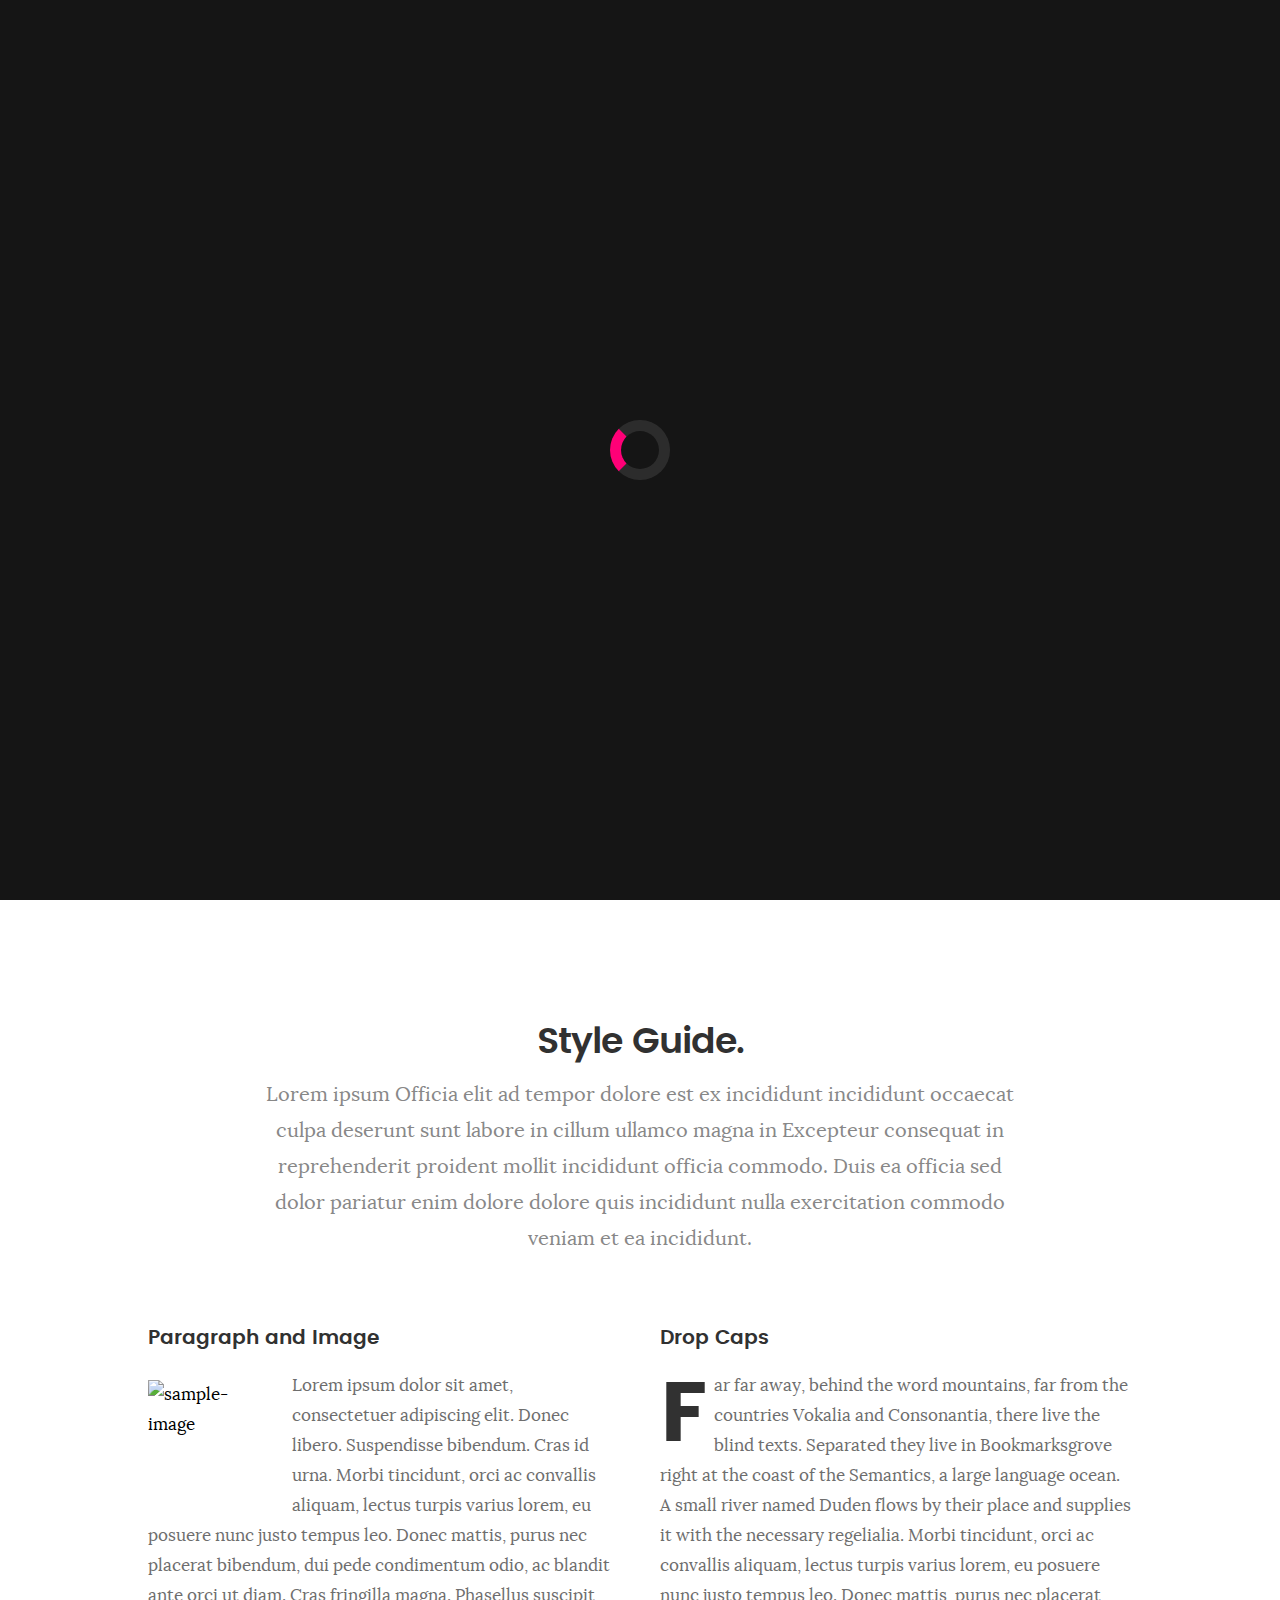
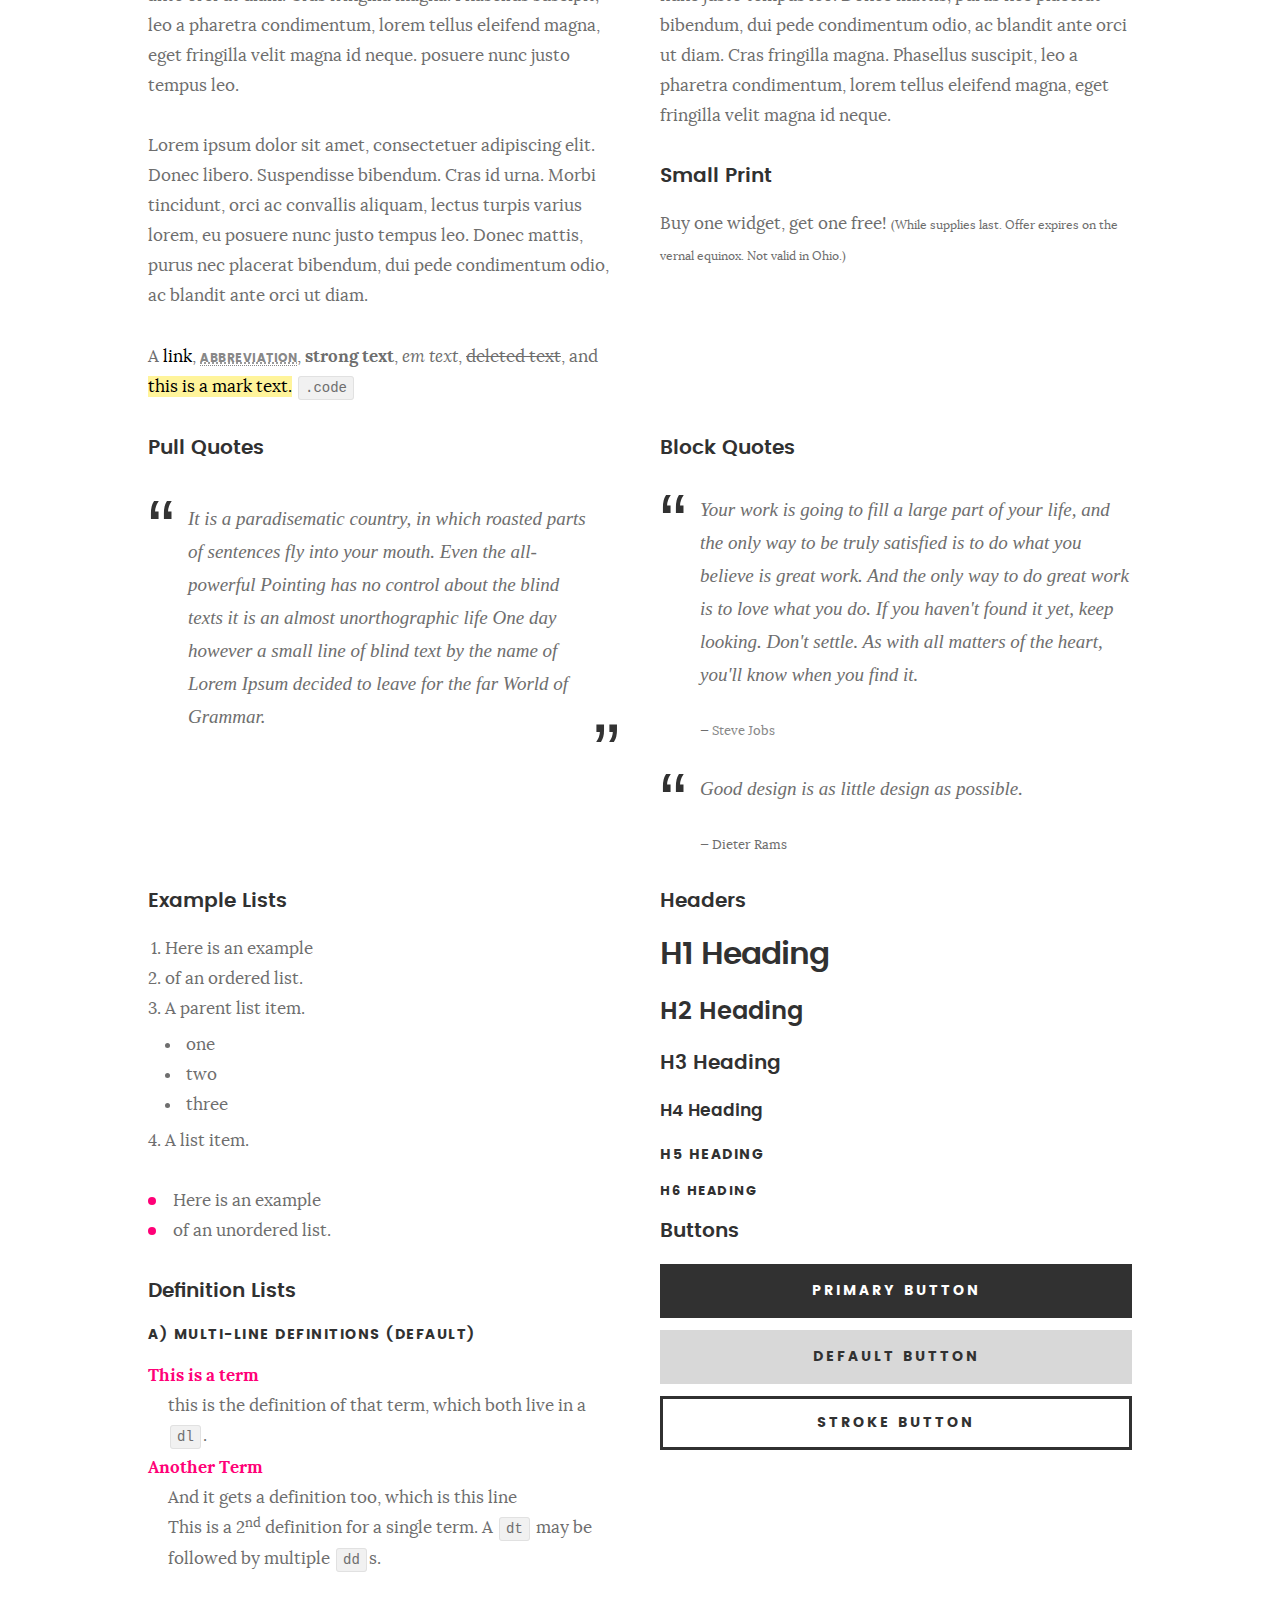
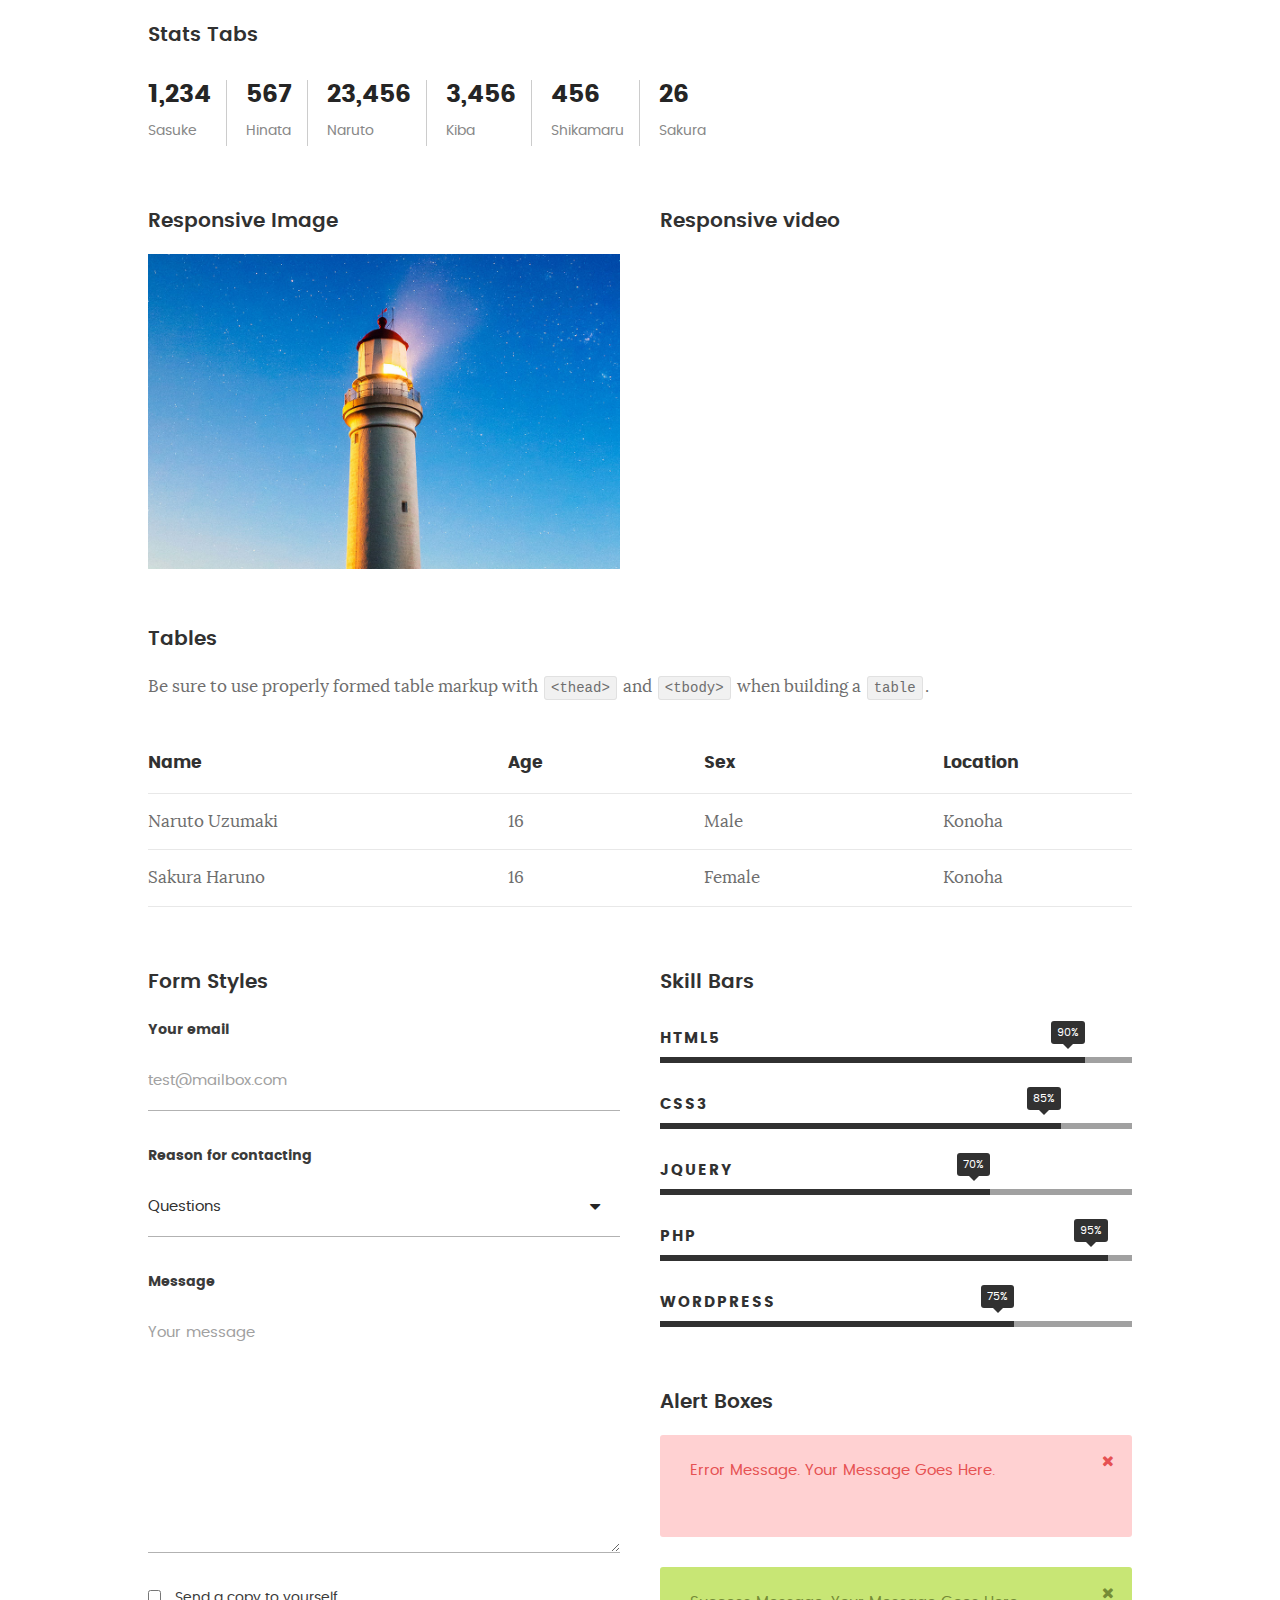
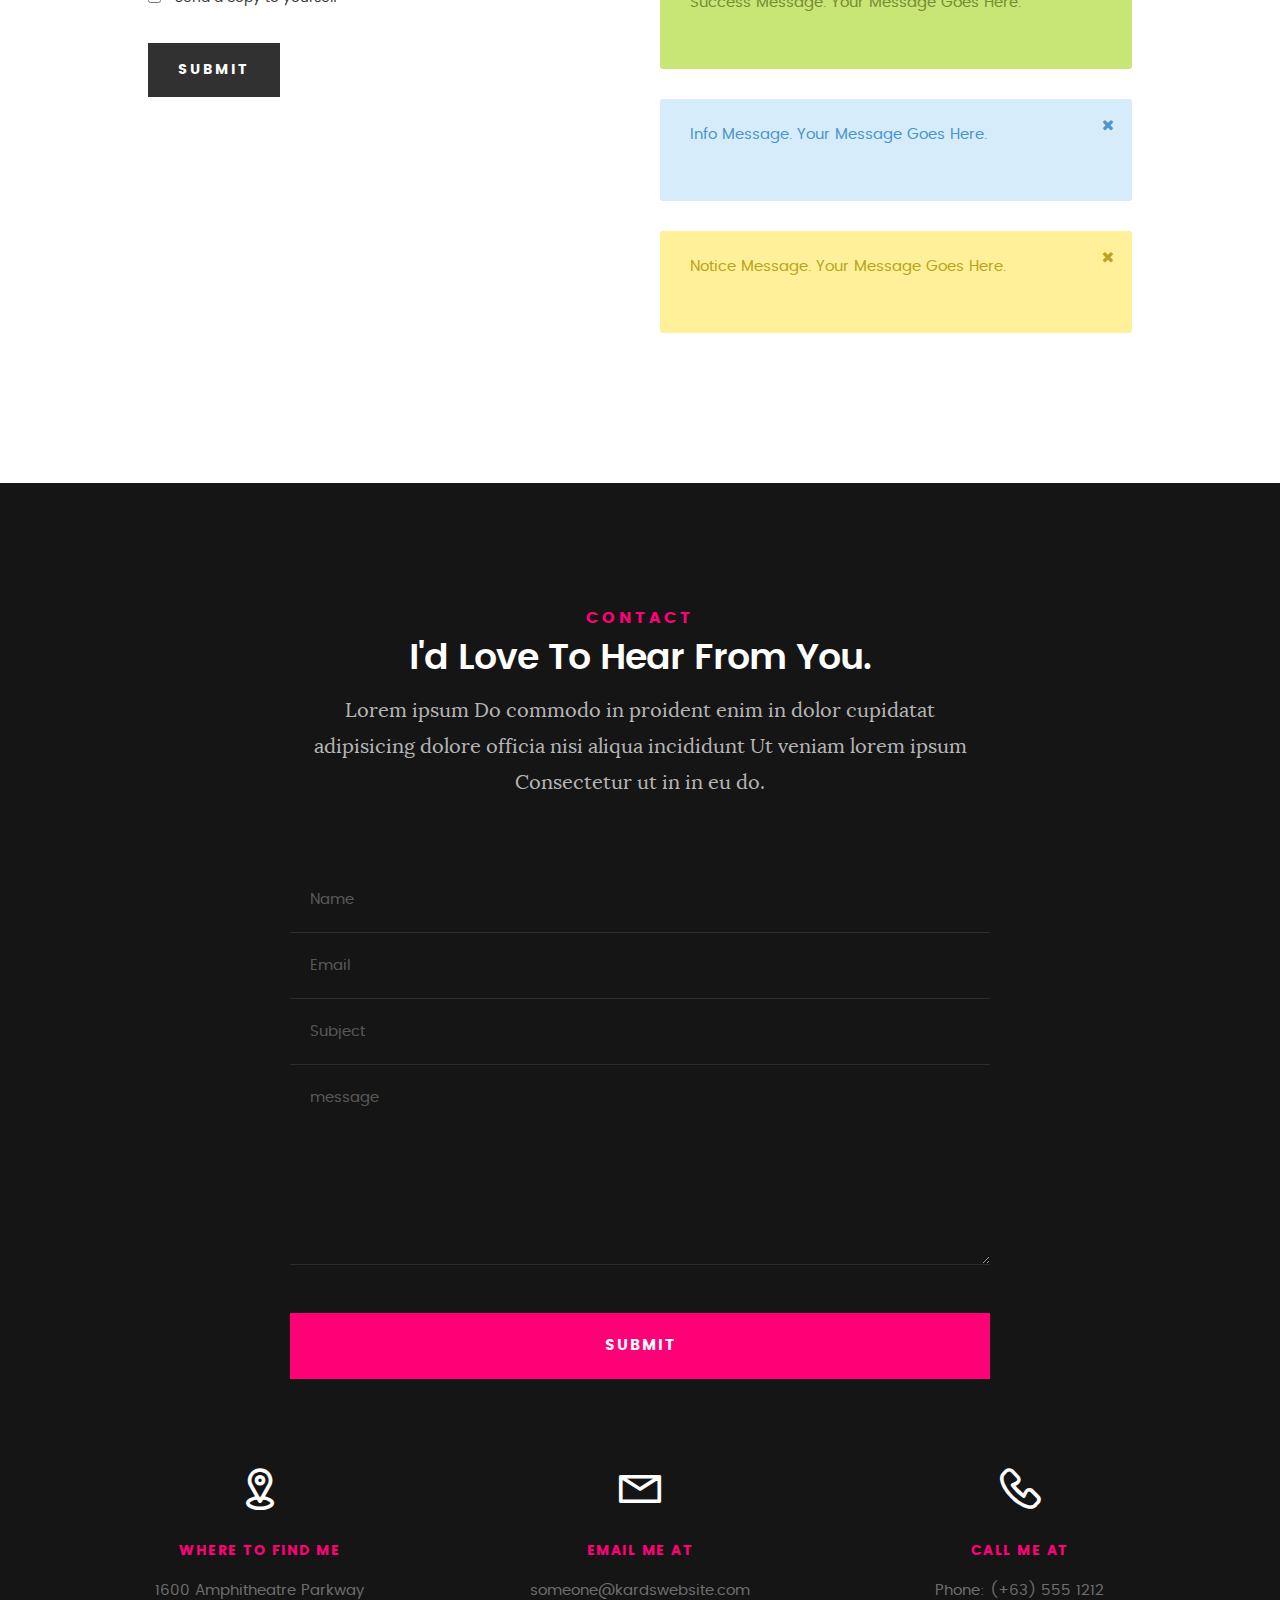
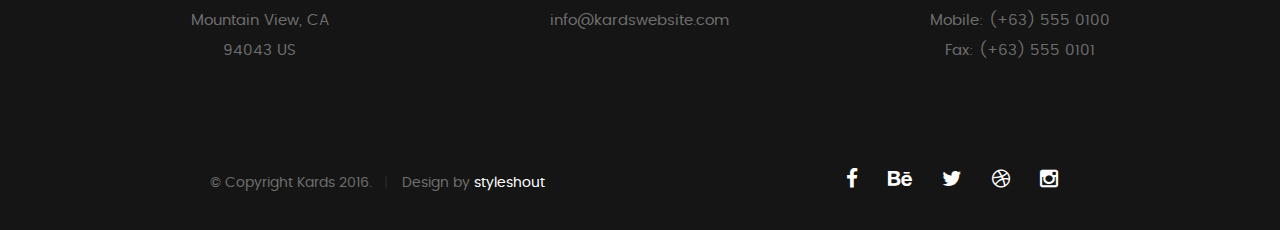
==== commit d68ad57d: "changed styles.html" ====
--- a/styles.html
+++ b/styles.html
@@ -612,9 +612,9 @@
 
    <!-- Java Script
    ================================================== --> 
-   <script src="js/jquery-2.1.3.min.js"></script>
+   <!-- <script src="js/jquery-2.1.3.min.js"></script>
    <script src="js/plugins.js"></script>
-   <script src="js/main.js"></script>
+   <script src="js/main.js"></script> -->
 
 </body>
 
--- a/css/main.css
+++ b/css/main.css
@@ -161,6 +161,7 @@
 @media only screen and (max-width:768px) {
 	p.lead {
 		font-size: 1.7rem;
+
 	}
 }
 em, i, strong, b {
@@ -1024,6 +1025,7 @@
 }
 .grey-section p.lead {
 	color: #7d7d7d;
+	text-align: justify;
 }
 .section-intro {
 	max-width: 700px;
@@ -1513,6 +1515,7 @@
 .intro-info .lead {
 	text-align: left;
 	padding-left: 13rem;
+	text-align: justify; 
 }
 
 .about-content {
@@ -1582,6 +1585,7 @@
 	}
 	.intro-info .lead {
 		padding-left: 11rem;
+		text-align: justify;
 	}
 	.about-content h3 {
 		text-align: center;
